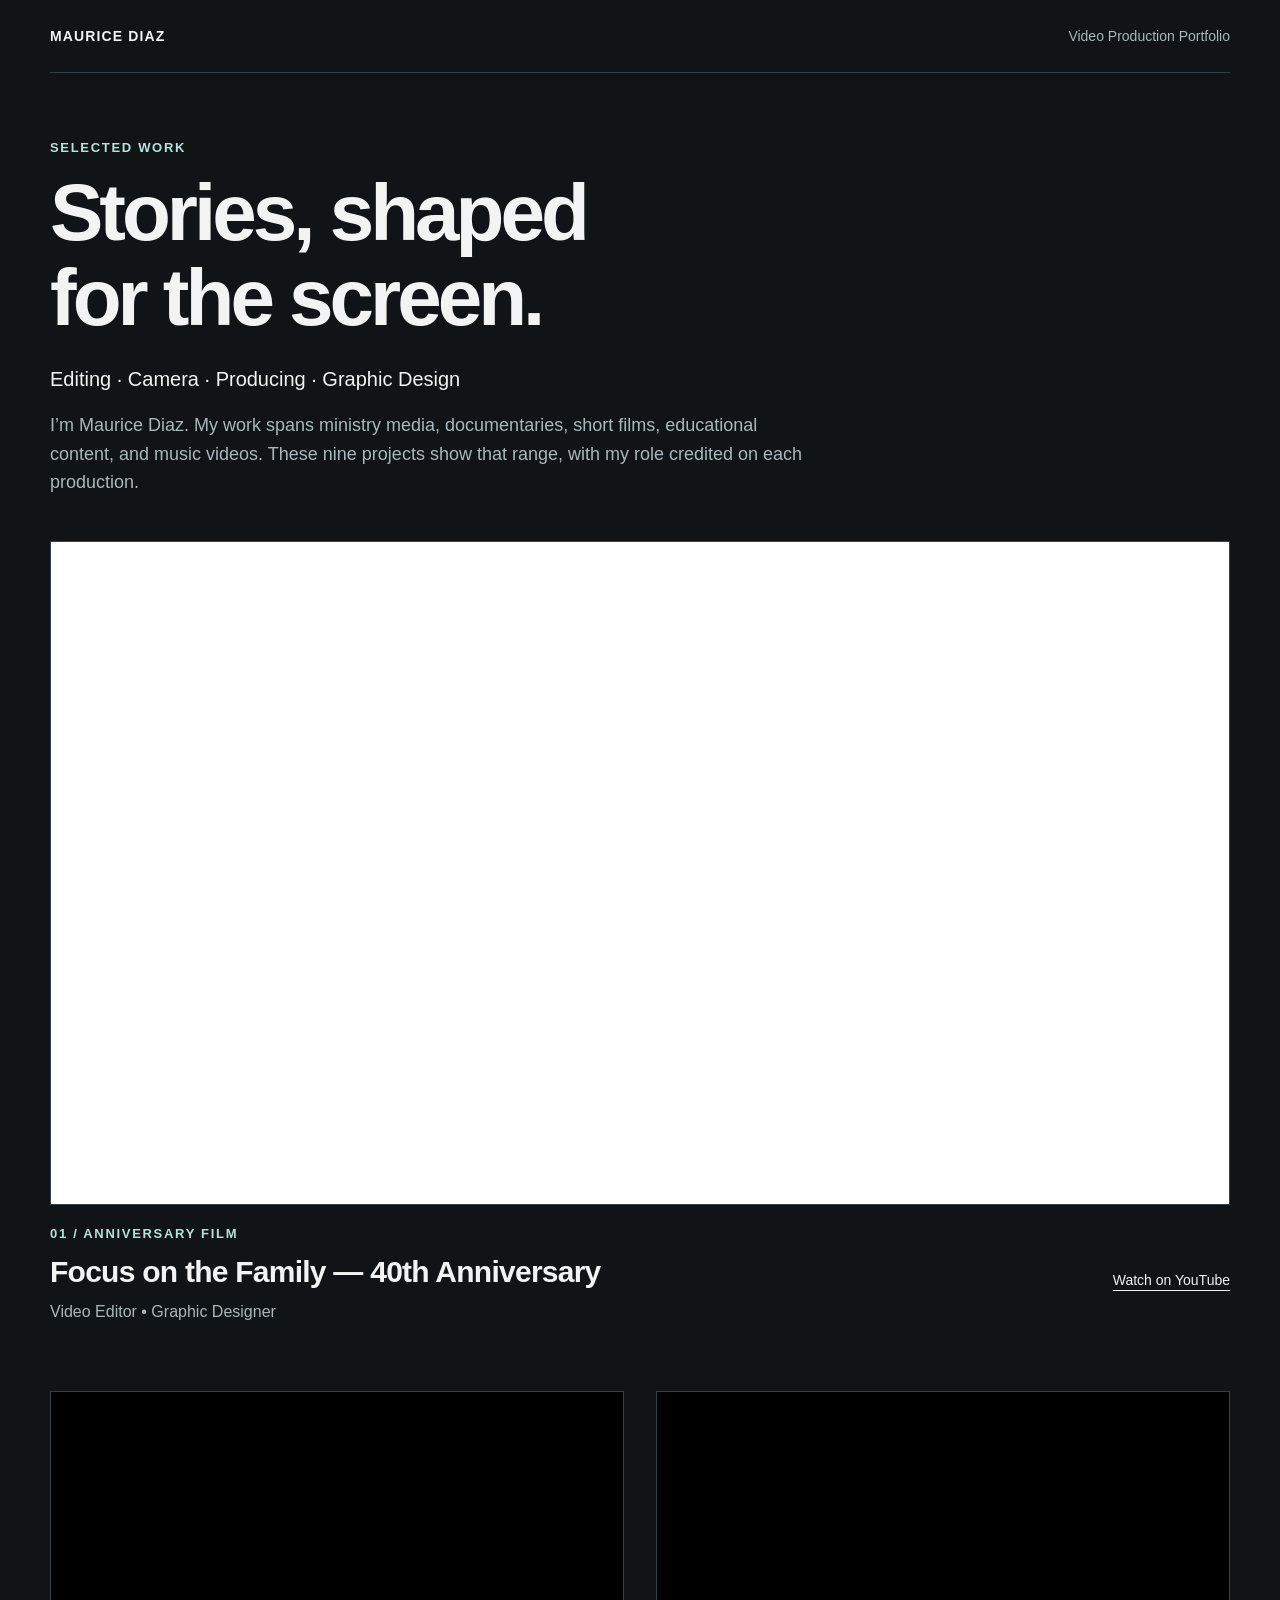
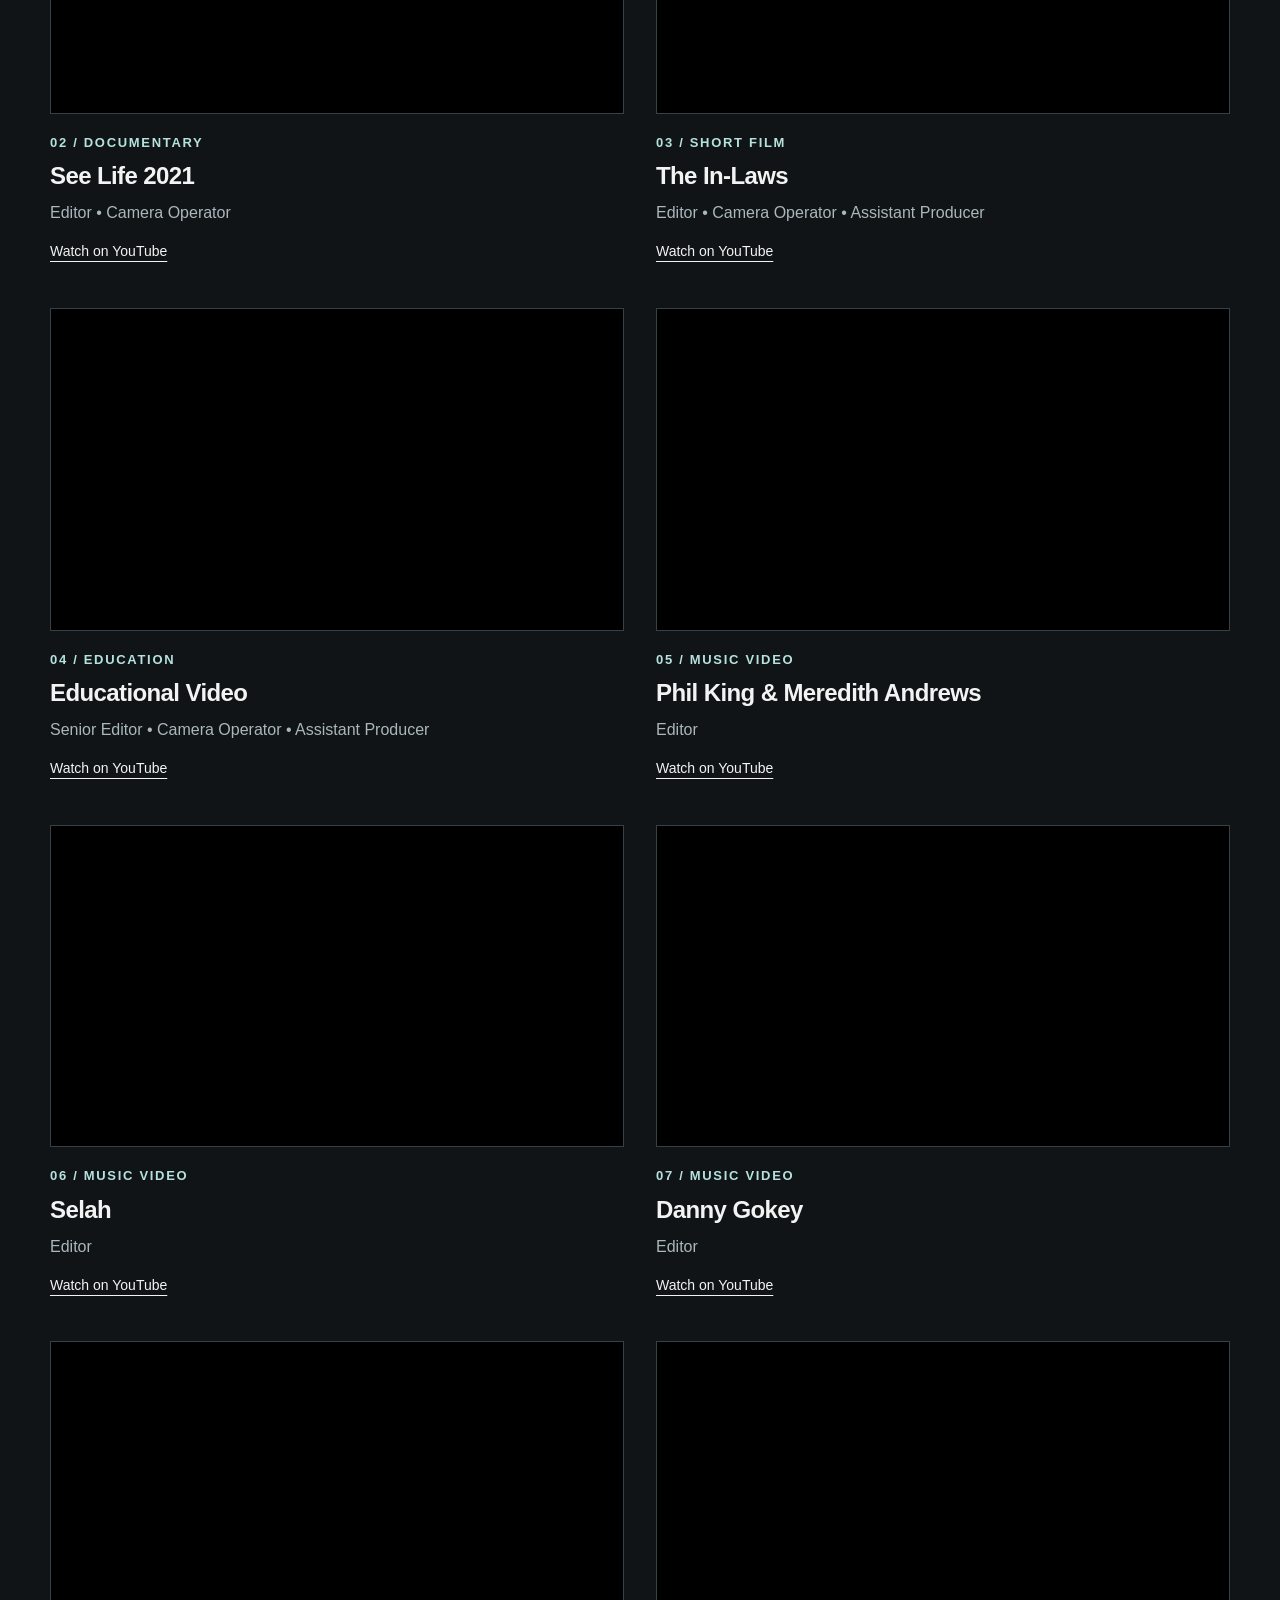
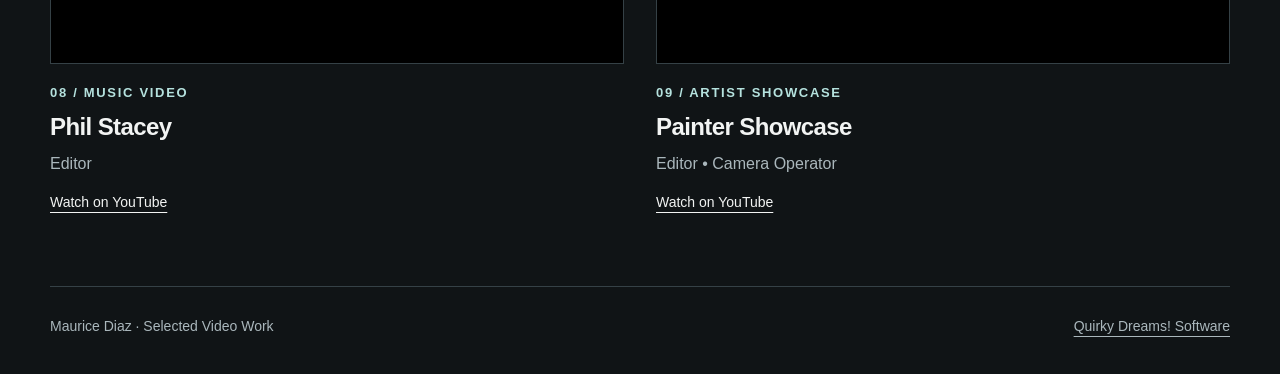
==== maurice/index.html @ 5341d3f9 "Add Maurice Diaz video portfolio with nine credited projects" ====
<!doctype html>
<html lang="en"><head><meta charset="utf-8"><meta name="viewport" content="width=device-width,initial-scale=1"><title>Maurice Diaz | Video Production Portfolio</title><meta name="description" content="Selected video work by Maurice Diaz across documentary, narrative, education, music, and ministry media. Credits in editing, camera operation, producing, and graphic design."><meta name="robots" content="noindex"><link rel="canonical" href="https://quirkydreams.com/maurice/"><style>
:root{color-scheme:dark;--bg:#101416;--text:#f2f4f3;--muted:#aab7bc;--line:#354146;--accent:#b5e2de}*{box-sizing:border-box}html{scroll-behavior:smooth}body{margin:0;background:var(--bg);color:var(--text);font-family:Arial,Helvetica,sans-serif;font-size:16px;line-height:1.6}a{color:inherit;text-underline-offset:5px}a:focus-visible{outline:3px solid var(--accent);outline-offset:6px}.skip{position:absolute;top:-80px;left:20px;background:var(--bg);padding:12px;z-index:2}.skip:focus{top:12px}.wrap{width:min(1180px,calc(100% - 80px));margin:auto}header{display:flex;justify-content:space-between;gap:24px;align-items:center;border-bottom:1px solid var(--line);padding:25px 0}.identity{text-decoration:none;font-weight:700;letter-spacing:.08em;font-size:14px}header span{color:var(--muted);font-size:14px}.intro{padding:65px 0 44px;max-width:880px}.eyebrow,.kind{text-transform:uppercase;font-size:13px;letter-spacing:.13em;font-weight:700;color:var(--accent);margin:0 0 12px}h1{font-size:clamp(44px,7vw,80px);line-height:1.06;letter-spacing:-.05em;margin:0 0 22px;font-weight:600}.intro .roles{font-size:20px;color:var(--text);margin:0 0 16px}.intro .summary{font-size:18px;max-width:760px;color:var(--muted);margin:0}.grid{display:grid;grid-template-columns:repeat(2,minmax(0,1fr));gap:44px 32px}.featured{grid-column:1/-1;margin-bottom:10px}.player{aspect-ratio:16/9;background:#000;border:1px solid var(--line);overflow:hidden}iframe{width:100%;height:100%;border:0;display:block}.project-info{padding:19px 0 0}.featured .project-info{display:flex;justify-content:space-between;gap:24px;align-items:center}h2,h3{line-height:1.25;letter-spacing:-.025em;margin:0 0 9px;font-size:24px}h2{font-size:30px}.kind{margin-bottom:8px}.credits{color:var(--muted);font-size:16px;margin:0 0 12px}.watch{font-size:14px;white-space:nowrap}.section-label{margin:52px 0 24px;font-size:16px;text-transform:uppercase;letter-spacing:.12em;font-weight:600}footer{margin-top:72px;padding:28px 0 36px;border-top:1px solid var(--line);display:flex;justify-content:space-between;gap:24px;color:var(--muted);font-size:14px}.sr-only{position:absolute;width:1px;height:1px;padding:0;margin:-1px;overflow:hidden;clip:rect(0,0,0,0);white-space:nowrap;border:0}@media(max-width:700px){.wrap{width:calc(100% - 36px)}header{padding:20px 0}header span{font-size:12px}.intro{padding:42px 0 32px}.intro .roles{font-size:18px}.intro .summary{font-size:16px}.grid{grid-template-columns:1fr;gap:32px}.featured .project-info{display:block}h2{font-size:25px}h3{font-size:22px}.featured{margin-bottom:0}footer{margin-top:48px;flex-direction:column;gap:8px}.section-label{margin-top:36px}}@media(prefers-reduced-motion:reduce){html{scroll-behavior:auto}}
</style></head><body><a class="skip" href="#work">Skip to selected work</a><div class="wrap"><header><a class="identity" href="#top">MAURICE DIAZ</a><span>Video Production Portfolio</span></header><main id="top"><section class="intro" aria-labelledby="title"><p class="eyebrow">Selected work</p><h1 id="title">Stories, shaped<br>for the screen.</h1><p class="roles">Editing · Camera · Producing · Graphic Design</p><p class="summary">I’m Maurice Diaz. My work spans ministry media, documentaries, short films, educational content, and music videos. These nine projects show that range, with my role credited on each production.</p></section><section id="work" aria-label="Selected video projects"><div class="grid"><article class="project featured" aria-labelledby="project-0"><div class="player"><iframe src="https://www.youtube-nocookie.com/embed/fJYHikKVNyk" title="Focus on the Family — 40th Anniversary — video player"  allow="accelerometer; autoplay; clipboard-write; encrypted-media; gyroscope; picture-in-picture; web-share" referrerpolicy="strict-origin-when-cross-origin" allowfullscreen></iframe></div><div class="project-info"><div><p class="kind">01 / Anniversary film</p><h2 id="project-0">Focus on the Family — 40th Anniversary</h2><p class="credits">Video Editor • Graphic Designer</p></div><a class="watch" href="https://youtu.be/fJYHikKVNyk" target="_blank" rel="noopener noreferrer">Watch on YouTube<span class="sr-only">: Focus on the Family — 40th Anniversary (opens a new tab)</span></a></div></article>
<article class="project " aria-labelledby="project-1"><div class="player"><iframe src="https://www.youtube-nocookie.com/embed/GdqYRomI2O8" title="See Life 2021 — video player" loading="lazy" allow="accelerometer; autoplay; clipboard-write; encrypted-media; gyroscope; picture-in-picture; web-share" referrerpolicy="strict-origin-when-cross-origin" allowfullscreen></iframe></div><div class="project-info"><div><p class="kind">02 / Documentary</p><h3 id="project-1">See Life 2021</h3><p class="credits">Editor • Camera Operator</p></div><a class="watch" href="https://youtu.be/GdqYRomI2O8" target="_blank" rel="noopener noreferrer">Watch on YouTube<span class="sr-only">: See Life 2021 (opens a new tab)</span></a></div></article>
<article class="project " aria-labelledby="project-2"><div class="player"><iframe src="https://www.youtube-nocookie.com/embed/uFVOfbte-1o" title="The In-Laws — video player" loading="lazy" allow="accelerometer; autoplay; clipboard-write; encrypted-media; gyroscope; picture-in-picture; web-share" referrerpolicy="strict-origin-when-cross-origin" allowfullscreen></iframe></div><div class="project-info"><div><p class="kind">03 / Short film</p><h3 id="project-2">The In-Laws</h3><p class="credits">Editor • Camera Operator • Assistant Producer</p></div><a class="watch" href="https://youtu.be/uFVOfbte-1o" target="_blank" rel="noopener noreferrer">Watch on YouTube<span class="sr-only">: The In-Laws (opens a new tab)</span></a></div></article>
<article class="project " aria-labelledby="project-3"><div class="player"><iframe src="https://www.youtube-nocookie.com/embed/ob6Zb8KPOkA" title="Educational Video — video player" loading="lazy" allow="accelerometer; autoplay; clipboard-write; encrypted-media; gyroscope; picture-in-picture; web-share" referrerpolicy="strict-origin-when-cross-origin" allowfullscreen></iframe></div><div class="project-info"><div><p class="kind">04 / Education</p><h3 id="project-3">Educational Video</h3><p class="credits">Senior Editor • Camera Operator • Assistant Producer</p></div><a class="watch" href="https://youtu.be/ob6Zb8KPOkA" target="_blank" rel="noopener noreferrer">Watch on YouTube<span class="sr-only">: Educational Video (opens a new tab)</span></a></div></article>
<article class="project " aria-labelledby="project-4"><div class="player"><iframe src="https://www.youtube-nocookie.com/embed/HZdXMj2SRcA" title="Phil King &amp; Meredith Andrews — video player" loading="lazy" allow="accelerometer; autoplay; clipboard-write; encrypted-media; gyroscope; picture-in-picture; web-share" referrerpolicy="strict-origin-when-cross-origin" allowfullscreen></iframe></div><div class="project-info"><div><p class="kind">05 / Music video</p><h3 id="project-4">Phil King &amp; Meredith Andrews</h3><p class="credits">Editor</p></div><a class="watch" href="https://youtu.be/HZdXMj2SRcA" target="_blank" rel="noopener noreferrer">Watch on YouTube<span class="sr-only">: Phil King &amp; Meredith Andrews (opens a new tab)</span></a></div></article>
<article class="project " aria-labelledby="project-5"><div class="player"><iframe src="https://www.youtube-nocookie.com/embed/O52lF6_Fn9A" title="Selah — video player" loading="lazy" allow="accelerometer; autoplay; clipboard-write; encrypted-media; gyroscope; picture-in-picture; web-share" referrerpolicy="strict-origin-when-cross-origin" allowfullscreen></iframe></div><div class="project-info"><div><p class="kind">06 / Music video</p><h3 id="project-5">Selah</h3><p class="credits">Editor</p></div><a class="watch" href="https://youtu.be/O52lF6_Fn9A" target="_blank" rel="noopener noreferrer">Watch on YouTube<span class="sr-only">: Selah (opens a new tab)</span></a></div></article>
<article class="project " aria-labelledby="project-6"><div class="player"><iframe src="https://www.youtube-nocookie.com/embed/ypTmYYDqmKk" title="Danny Gokey — video player" loading="lazy" allow="accelerometer; autoplay; clipboard-write; encrypted-media; gyroscope; picture-in-picture; web-share" referrerpolicy="strict-origin-when-cross-origin" allowfullscreen></iframe></div><div class="project-info"><div><p class="kind">07 / Music video</p><h3 id="project-6">Danny Gokey</h3><p class="credits">Editor</p></div><a class="watch" href="https://youtu.be/ypTmYYDqmKk" target="_blank" rel="noopener noreferrer">Watch on YouTube<span class="sr-only">: Danny Gokey (opens a new tab)</span></a></div></article>
<article class="project " aria-labelledby="project-7"><div class="player"><iframe src="https://www.youtube-nocookie.com/embed/butk03LkrUE" title="Phil Stacey — video player" loading="lazy" allow="accelerometer; autoplay; clipboard-write; encrypted-media; gyroscope; picture-in-picture; web-share" referrerpolicy="strict-origin-when-cross-origin" allowfullscreen></iframe></div><div class="project-info"><div><p class="kind">08 / Music video</p><h3 id="project-7">Phil Stacey</h3><p class="credits">Editor</p></div><a class="watch" href="https://youtu.be/butk03LkrUE" target="_blank" rel="noopener noreferrer">Watch on YouTube<span class="sr-only">: Phil Stacey (opens a new tab)</span></a></div></article>
<article class="project " aria-labelledby="project-8"><div class="player"><iframe src="https://www.youtube-nocookie.com/embed/q0dr5ksqAcM" title="Painter Showcase — video player" loading="lazy" allow="accelerometer; autoplay; clipboard-write; encrypted-media; gyroscope; picture-in-picture; web-share" referrerpolicy="strict-origin-when-cross-origin" allowfullscreen></iframe></div><div class="project-info"><div><p class="kind">09 / Artist showcase</p><h3 id="project-8">Painter Showcase</h3><p class="credits">Editor • Camera Operator</p></div><a class="watch" href="https://youtu.be/q0dr5ksqAcM" target="_blank" rel="noopener noreferrer">Watch on YouTube<span class="sr-only">: Painter Showcase (opens a new tab)</span></a></div></article></div></section></main><footer><span>Maurice Diaz · Selected Video Work</span><a href="https://quirkydreams.com/">Quirky Dreams! Software</a></footer></div></body></html>
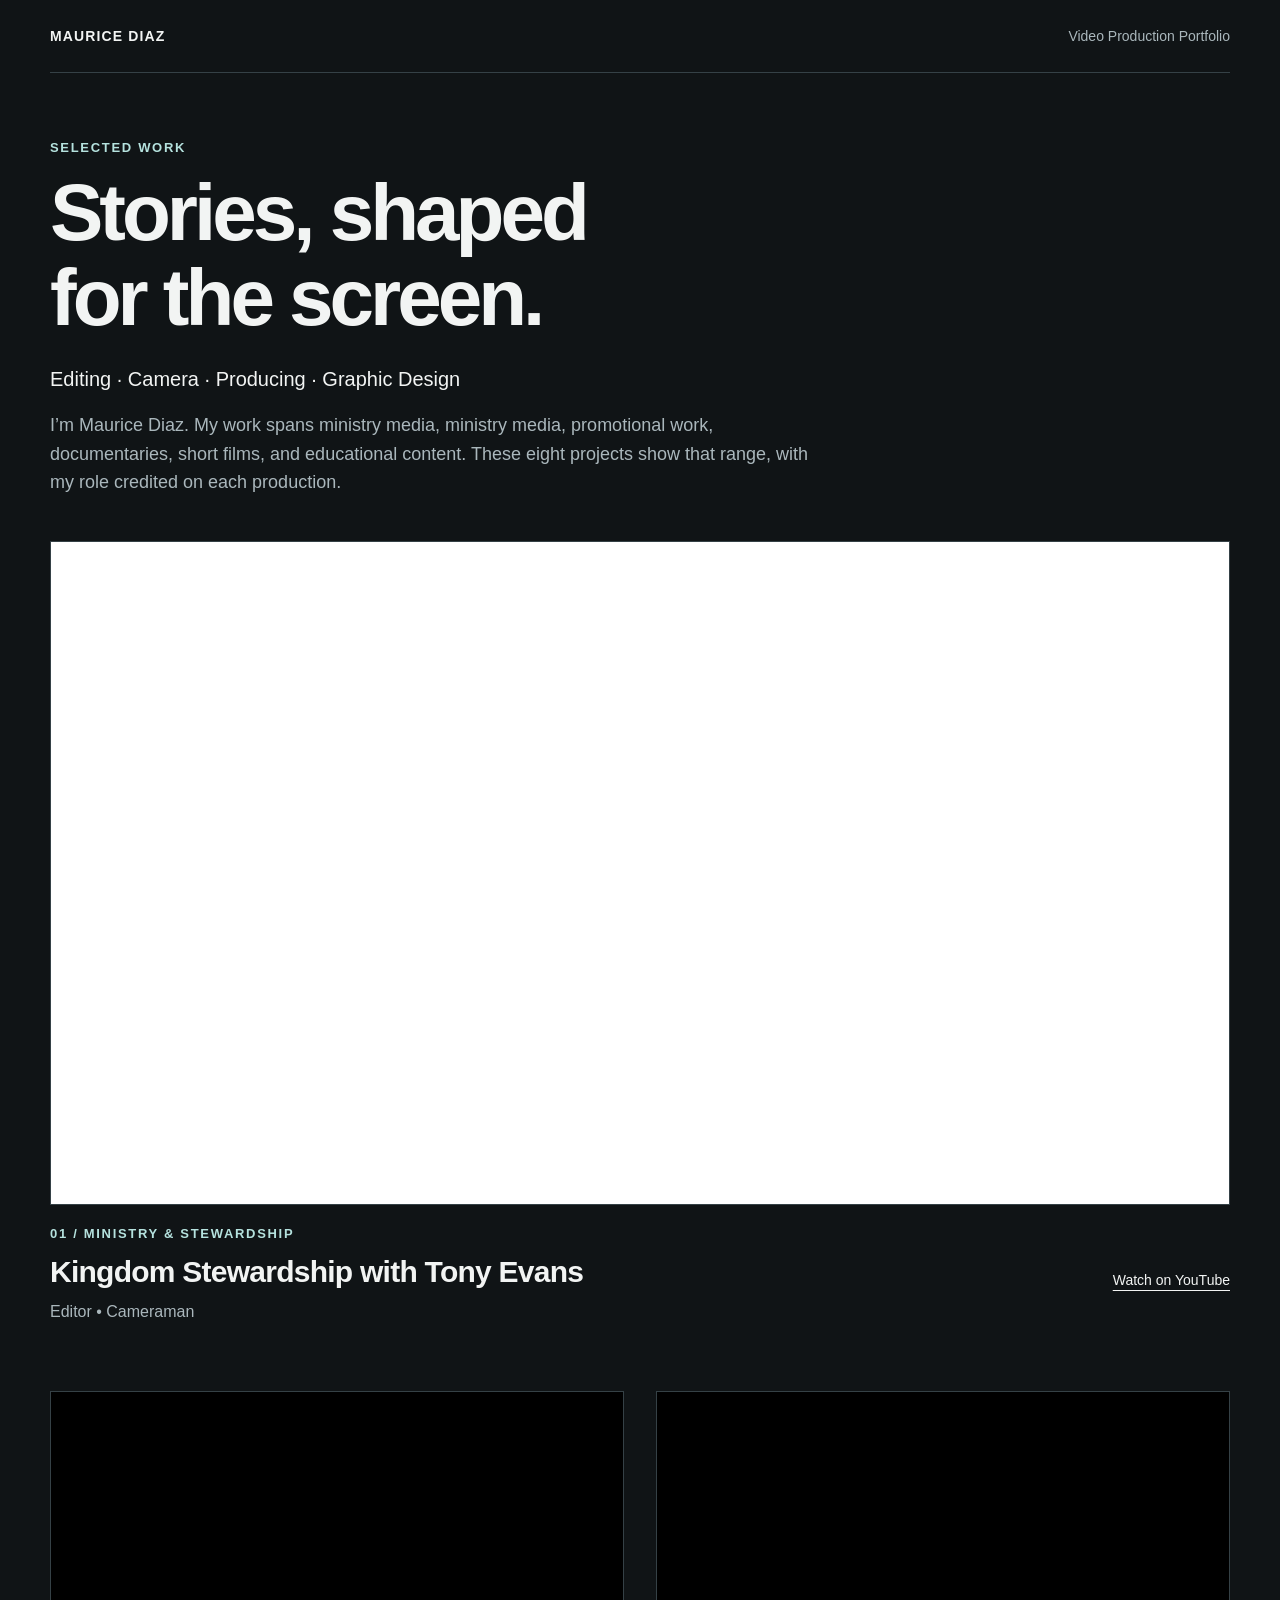
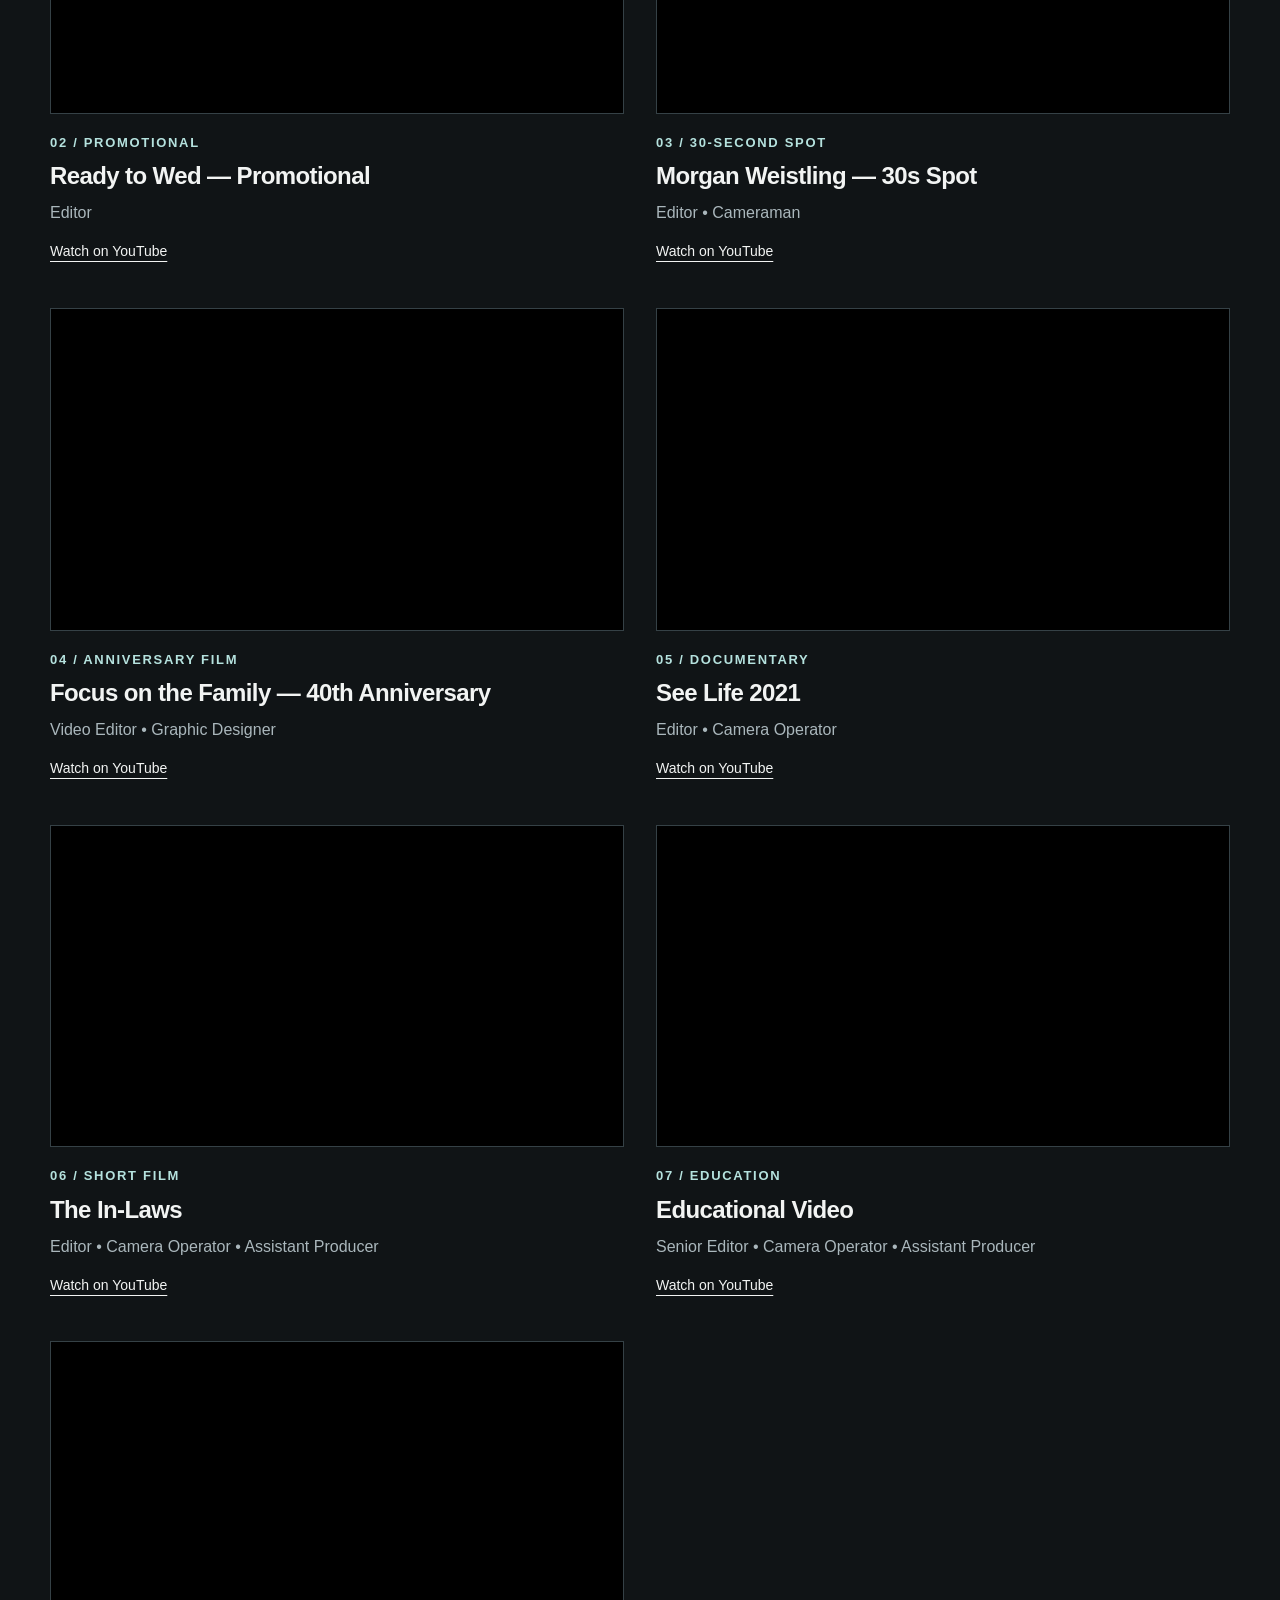
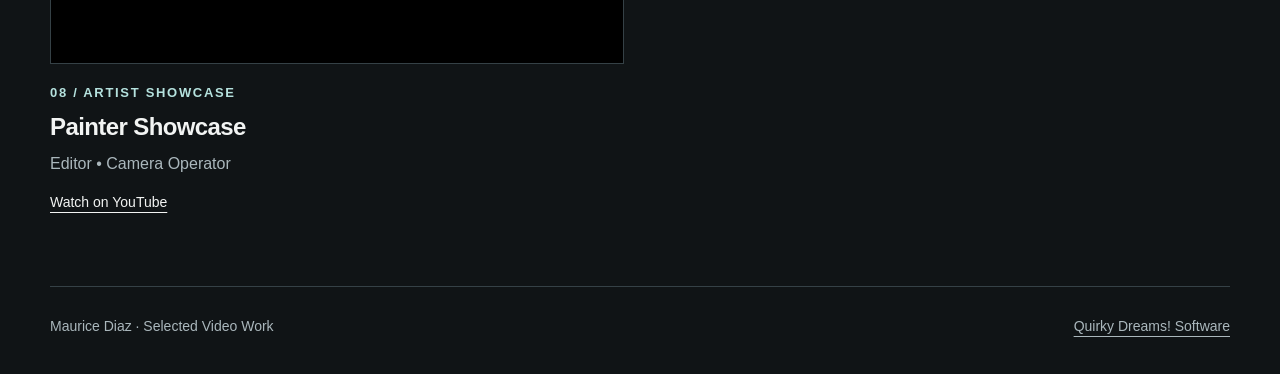
==== commit 254f0874: "Update Maurice portfolio for marketing opportunities" ====
--- a/maurice/index.html
+++ b/maurice/index.html
@@ -1,12 +1,11 @@
 <!doctype html>
 <html lang="en"><head><meta charset="utf-8"><meta name="viewport" content="width=device-width,initial-scale=1"><title>Maurice Diaz | Video Production Portfolio</title><meta name="description" content="Selected video work by Maurice Diaz across documentary, narrative, education, music, and ministry media. Credits in editing, camera operation, producing, and graphic design."><meta name="robots" content="noindex"><link rel="canonical" href="https://quirkydreams.com/maurice/"><style>
 :root{color-scheme:dark;--bg:#101416;--text:#f2f4f3;--muted:#aab7bc;--line:#354146;--accent:#b5e2de}*{box-sizing:border-box}html{scroll-behavior:smooth}body{margin:0;background:var(--bg);color:var(--text);font-family:Arial,Helvetica,sans-serif;font-size:16px;line-height:1.6}a{color:inherit;text-underline-offset:5px}a:focus-visible{outline:3px solid var(--accent);outline-offset:6px}.skip{position:absolute;top:-80px;left:20px;background:var(--bg);padding:12px;z-index:2}.skip:focus{top:12px}.wrap{width:min(1180px,calc(100% - 80px));margin:auto}header{display:flex;justify-content:space-between;gap:24px;align-items:center;border-bottom:1px solid var(--line);padding:25px 0}.identity{text-decoration:none;font-weight:700;letter-spacing:.08em;font-size:14px}header span{color:var(--muted);font-size:14px}.intro{padding:65px 0 44px;max-width:880px}.eyebrow,.kind{text-transform:uppercase;font-size:13px;letter-spacing:.13em;font-weight:700;color:var(--accent);margin:0 0 12px}h1{font-size:clamp(44px,7vw,80px);line-height:1.06;letter-spacing:-.05em;margin:0 0 22px;font-weight:600}.intro .roles{font-size:20px;color:var(--text);margin:0 0 16px}.intro .summary{font-size:18px;max-width:760px;color:var(--muted);margin:0}.grid{display:grid;grid-template-columns:repeat(2,minmax(0,1fr));gap:44px 32px}.featured{grid-column:1/-1;margin-bottom:10px}.player{aspect-ratio:16/9;background:#000;border:1px solid var(--line);overflow:hidden}iframe{width:100%;height:100%;border:0;display:block}.project-info{padding:19px 0 0}.featured .project-info{display:flex;justify-content:space-between;gap:24px;align-items:center}h2,h3{line-height:1.25;letter-spacing:-.025em;margin:0 0 9px;font-size:24px}h2{font-size:30px}.kind{margin-bottom:8px}.credits{color:var(--muted);font-size:16px;margin:0 0 12px}.watch{font-size:14px;white-space:nowrap}.section-label{margin:52px 0 24px;font-size:16px;text-transform:uppercase;letter-spacing:.12em;font-weight:600}footer{margin-top:72px;padding:28px 0 36px;border-top:1px solid var(--line);display:flex;justify-content:space-between;gap:24px;color:var(--muted);font-size:14px}.sr-only{position:absolute;width:1px;height:1px;padding:0;margin:-1px;overflow:hidden;clip:rect(0,0,0,0);white-space:nowrap;border:0}@media(max-width:700px){.wrap{width:calc(100% - 36px)}header{padding:20px 0}header span{font-size:12px}.intro{padding:42px 0 32px}.intro .roles{font-size:18px}.intro .summary{font-size:16px}.grid{grid-template-columns:1fr;gap:32px}.featured .project-info{display:block}h2{font-size:25px}h3{font-size:22px}.featured{margin-bottom:0}footer{margin-top:48px;flex-direction:column;gap:8px}.section-label{margin-top:36px}}@media(prefers-reduced-motion:reduce){html{scroll-behavior:auto}}
-</style></head><body><a class="skip" href="#work">Skip to selected work</a><div class="wrap"><header><a class="identity" href="#top">MAURICE DIAZ</a><span>Video Production Portfolio</span></header><main id="top"><section class="intro" aria-labelledby="title"><p class="eyebrow">Selected work</p><h1 id="title">Stories, shaped<br>for the screen.</h1><p class="roles">Editing · Camera · Producing · Graphic Design</p><p class="summary">I’m Maurice Diaz. My work spans ministry media, documentaries, short films, educational content, and music videos. These nine projects show that range, with my role credited on each production.</p></section><section id="work" aria-label="Selected video projects"><div class="grid"><article class="project featured" aria-labelledby="project-0"><div class="player"><iframe src="https://www.youtube-nocookie.com/embed/fJYHikKVNyk" title="Focus on the Family — 40th Anniversary — video player"  allow="accelerometer; autoplay; clipboard-write; encrypted-media; gyroscope; picture-in-picture; web-share" referrerpolicy="strict-origin-when-cross-origin" allowfullscreen></iframe></div><div class="project-info"><div><p class="kind">01 / Anniversary film</p><h2 id="project-0">Focus on the Family — 40th Anniversary</h2><p class="credits">Video Editor • Graphic Designer</p></div><a class="watch" href="https://youtu.be/fJYHikKVNyk" target="_blank" rel="noopener noreferrer">Watch on YouTube<span class="sr-only">: Focus on the Family — 40th Anniversary (opens a new tab)</span></a></div></article>
-<article class="project " aria-labelledby="project-1"><div class="player"><iframe src="https://www.youtube-nocookie.com/embed/GdqYRomI2O8" title="See Life 2021 — video player" loading="lazy" allow="accelerometer; autoplay; clipboard-write; encrypted-media; gyroscope; picture-in-picture; web-share" referrerpolicy="strict-origin-when-cross-origin" allowfullscreen></iframe></div><div class="project-info"><div><p class="kind">02 / Documentary</p><h3 id="project-1">See Life 2021</h3><p class="credits">Editor • Camera Operator</p></div><a class="watch" href="https://youtu.be/GdqYRomI2O8" target="_blank" rel="noopener noreferrer">Watch on YouTube<span class="sr-only">: See Life 2021 (opens a new tab)</span></a></div></article>
-<article class="project " aria-labelledby="project-2"><div class="player"><iframe src="https://www.youtube-nocookie.com/embed/uFVOfbte-1o" title="The In-Laws — video player" loading="lazy" allow="accelerometer; autoplay; clipboard-write; encrypted-media; gyroscope; picture-in-picture; web-share" referrerpolicy="strict-origin-when-cross-origin" allowfullscreen></iframe></div><div class="project-info"><div><p class="kind">03 / Short film</p><h3 id="project-2">The In-Laws</h3><p class="credits">Editor • Camera Operator • Assistant Producer</p></div><a class="watch" href="https://youtu.be/uFVOfbte-1o" target="_blank" rel="noopener noreferrer">Watch on YouTube<span class="sr-only">: The In-Laws (opens a new tab)</span></a></div></article>
-<article class="project " aria-labelledby="project-3"><div class="player"><iframe src="https://www.youtube-nocookie.com/embed/ob6Zb8KPOkA" title="Educational Video — video player" loading="lazy" allow="accelerometer; autoplay; clipboard-write; encrypted-media; gyroscope; picture-in-picture; web-share" referrerpolicy="strict-origin-when-cross-origin" allowfullscreen></iframe></div><div class="project-info"><div><p class="kind">04 / Education</p><h3 id="project-3">Educational Video</h3><p class="credits">Senior Editor • Camera Operator • Assistant Producer</p></div><a class="watch" href="https://youtu.be/ob6Zb8KPOkA" target="_blank" rel="noopener noreferrer">Watch on YouTube<span class="sr-only">: Educational Video (opens a new tab)</span></a></div></article>
-<article class="project " aria-labelledby="project-4"><div class="player"><iframe src="https://www.youtube-nocookie.com/embed/HZdXMj2SRcA" title="Phil King &amp; Meredith Andrews — video player" loading="lazy" allow="accelerometer; autoplay; clipboard-write; encrypted-media; gyroscope; picture-in-picture; web-share" referrerpolicy="strict-origin-when-cross-origin" allowfullscreen></iframe></div><div class="project-info"><div><p class="kind">05 / Music video</p><h3 id="project-4">Phil King &amp; Meredith Andrews</h3><p class="credits">Editor</p></div><a class="watch" href="https://youtu.be/HZdXMj2SRcA" target="_blank" rel="noopener noreferrer">Watch on YouTube<span class="sr-only">: Phil King &amp; Meredith Andrews (opens a new tab)</span></a></div></article>
-<article class="project " aria-labelledby="project-5"><div class="player"><iframe src="https://www.youtube-nocookie.com/embed/O52lF6_Fn9A" title="Selah — video player" loading="lazy" allow="accelerometer; autoplay; clipboard-write; encrypted-media; gyroscope; picture-in-picture; web-share" referrerpolicy="strict-origin-when-cross-origin" allowfullscreen></iframe></div><div class="project-info"><div><p class="kind">06 / Music video</p><h3 id="project-5">Selah</h3><p class="credits">Editor</p></div><a class="watch" href="https://youtu.be/O52lF6_Fn9A" target="_blank" rel="noopener noreferrer">Watch on YouTube<span class="sr-only">: Selah (opens a new tab)</span></a></div></article>
-<article class="project " aria-labelledby="project-6"><div class="player"><iframe src="https://www.youtube-nocookie.com/embed/ypTmYYDqmKk" title="Danny Gokey — video player" loading="lazy" allow="accelerometer; autoplay; clipboard-write; encrypted-media; gyroscope; picture-in-picture; web-share" referrerpolicy="strict-origin-when-cross-origin" allowfullscreen></iframe></div><div class="project-info"><div><p class="kind">07 / Music video</p><h3 id="project-6">Danny Gokey</h3><p class="credits">Editor</p></div><a class="watch" href="https://youtu.be/ypTmYYDqmKk" target="_blank" rel="noopener noreferrer">Watch on YouTube<span class="sr-only">: Danny Gokey (opens a new tab)</span></a></div></article>
-<article class="project " aria-labelledby="project-7"><div class="player"><iframe src="https://www.youtube-nocookie.com/embed/butk03LkrUE" title="Phil Stacey — video player" loading="lazy" allow="accelerometer; autoplay; clipboard-write; encrypted-media; gyroscope; picture-in-picture; web-share" referrerpolicy="strict-origin-when-cross-origin" allowfullscreen></iframe></div><div class="project-info"><div><p class="kind">08 / Music video</p><h3 id="project-7">Phil Stacey</h3><p class="credits">Editor</p></div><a class="watch" href="https://youtu.be/butk03LkrUE" target="_blank" rel="noopener noreferrer">Watch on YouTube<span class="sr-only">: Phil Stacey (opens a new tab)</span></a></div></article>
-<article class="project " aria-labelledby="project-8"><div class="player"><iframe src="https://www.youtube-nocookie.com/embed/q0dr5ksqAcM" title="Painter Showcase — video player" loading="lazy" allow="accelerometer; autoplay; clipboard-write; encrypted-media; gyroscope; picture-in-picture; web-share" referrerpolicy="strict-origin-when-cross-origin" allowfullscreen></iframe></div><div class="project-info"><div><p class="kind">09 / Artist showcase</p><h3 id="project-8">Painter Showcase</h3><p class="credits">Editor • Camera Operator</p></div><a class="watch" href="https://youtu.be/q0dr5ksqAcM" target="_blank" rel="noopener noreferrer">Watch on YouTube<span class="sr-only">: Painter Showcase (opens a new tab)</span></a></div></article></div></section></main><footer><span>Maurice Diaz · Selected Video Work</span><a href="https://quirkydreams.com/">Quirky Dreams! Software</a></footer></div></body></html>+</style></head><body><a class="skip" href="#work">Skip to selected work</a><div class="wrap"><header><a class="identity" href="#top">MAURICE DIAZ</a><span>Video Production Portfolio</span></header><main id="top"><section class="intro" aria-labelledby="title"><p class="eyebrow">Selected work</p><h1 id="title">Stories, shaped<br>for the screen.</h1><p class="roles">Editing · Camera · Producing · Graphic Design</p><p class="summary">I’m Maurice Diaz. My work spans ministry media, ministry media, promotional work, documentaries, short films, and educational content. These eight projects show that range, with my role credited on each production.</p></section><section id="work" aria-label="Selected video projects"><div class="grid"><article class="project featured" aria-labelledby="project-0"><div class="player"><iframe src="https://www.youtube-nocookie.com/embed/YbBVpdBLDfM" title="Kingdom Stewardship with Tony Evans — video player" allow="accelerometer; autoplay; clipboard-write; encrypted-media; gyroscope; picture-in-picture; web-share" referrerpolicy="strict-origin-when-cross-origin" allowfullscreen></iframe></div><div class="project-info"><div><p class="kind">01 / Ministry & stewardship</p><h2 id="project-0">Kingdom Stewardship with Tony Evans</h2><p class="credits">Editor • Cameraman</p></div><a class="watch" href="https://youtu.be/YbBVpdBLDfM" target="_blank" rel="noopener noreferrer">Watch on YouTube<span class="sr-only">: Kingdom Stewardship with Tony Evans (opens a new tab)</span></a></div></article>
+<article class="project" aria-labelledby="project-1"><div class="player"><iframe src="https://www.youtube-nocookie.com/embed/guGtmELmELI" title="Ready to Wed — Promotional — video player" loading="lazy" allow="accelerometer; autoplay; clipboard-write; encrypted-media; gyroscope; picture-in-picture; web-share" referrerpolicy="strict-origin-when-cross-origin" allowfullscreen></iframe></div><div class="project-info"><div><p class="kind">02 / Promotional</p><h3 id="project-1">Ready to Wed — Promotional</h3><p class="credits">Editor</p></div><a class="watch" href="https://youtu.be/guGtmELmELI" target="_blank" rel="noopener noreferrer">Watch on YouTube<span class="sr-only">: Ready to Wed — Promotional (opens a new tab)</span></a></div></article>
+<article class="project" aria-labelledby="project-2"><div class="player"><iframe src="https://www.youtube-nocookie.com/embed/tGGGO9D1hhE" title="Morgan Weistling — 30s Spot — video player" loading="lazy" allow="accelerometer; autoplay; clipboard-write; encrypted-media; gyroscope; picture-in-picture; web-share" referrerpolicy="strict-origin-when-cross-origin" allowfullscreen></iframe></div><div class="project-info"><div><p class="kind">03 / 30-second spot</p><h3 id="project-2">Morgan Weistling — 30s Spot</h3><p class="credits">Editor • Cameraman</p></div><a class="watch" href="https://youtu.be/tGGGO9D1hhE" target="_blank" rel="noopener noreferrer">Watch on YouTube<span class="sr-only">: Morgan Weistling — 30s Spot (opens a new tab)</span></a></div></article>
+<article class="project" aria-labelledby="project-3"><div class="player"><iframe src="https://www.youtube-nocookie.com/embed/fJYHikKVNyk" title="Focus on the Family — 40th Anniversary — video player" loading="lazy" allow="accelerometer; autoplay; clipboard-write; encrypted-media; gyroscope; picture-in-picture; web-share" referrerpolicy="strict-origin-when-cross-origin" allowfullscreen></iframe></div><div class="project-info"><div><p class="kind">04 / Anniversary film</p><h3 id="project-3">Focus on the Family — 40th Anniversary</h3><p class="credits">Video Editor • Graphic Designer</p></div><a class="watch" href="https://youtu.be/fJYHikKVNyk" target="_blank" rel="noopener noreferrer">Watch on YouTube<span class="sr-only">: Focus on the Family — 40th Anniversary (opens a new tab)</span></a></div></article>
+<article class="project" aria-labelledby="project-4"><div class="player"><iframe src="https://www.youtube-nocookie.com/embed/GdqYRomI2O8" title="See Life 2021 — video player" loading="lazy" allow="accelerometer; autoplay; clipboard-write; encrypted-media; gyroscope; picture-in-picture; web-share" referrerpolicy="strict-origin-when-cross-origin" allowfullscreen></iframe></div><div class="project-info"><div><p class="kind">05 / Documentary</p><h3 id="project-4">See Life 2021</h3><p class="credits">Editor • Camera Operator</p></div><a class="watch" href="https://youtu.be/GdqYRomI2O8" target="_blank" rel="noopener noreferrer">Watch on YouTube<span class="sr-only">: See Life 2021 (opens a new tab)</span></a></div></article>
+<article class="project" aria-labelledby="project-5"><div class="player"><iframe src="https://www.youtube-nocookie.com/embed/uFVOfbte-1o" title="The In-Laws — video player" loading="lazy" allow="accelerometer; autoplay; clipboard-write; encrypted-media; gyroscope; picture-in-picture; web-share" referrerpolicy="strict-origin-when-cross-origin" allowfullscreen></iframe></div><div class="project-info"><div><p class="kind">06 / Short film</p><h3 id="project-5">The In-Laws</h3><p class="credits">Editor • Camera Operator • Assistant Producer</p></div><a class="watch" href="https://youtu.be/uFVOfbte-1o" target="_blank" rel="noopener noreferrer">Watch on YouTube<span class="sr-only">: The In-Laws (opens a new tab)</span></a></div></article>
+<article class="project" aria-labelledby="project-6"><div class="player"><iframe src="https://www.youtube-nocookie.com/embed/ob6Zb8KPOkA" title="Educational Video — video player" loading="lazy" allow="accelerometer; autoplay; clipboard-write; encrypted-media; gyroscope; picture-in-picture; web-share" referrerpolicy="strict-origin-when-cross-origin" allowfullscreen></iframe></div><div class="project-info"><div><p class="kind">07 / Education</p><h3 id="project-6">Educational Video</h3><p class="credits">Senior Editor • Camera Operator • Assistant Producer</p></div><a class="watch" href="https://youtu.be/ob6Zb8KPOkA" target="_blank" rel="noopener noreferrer">Watch on YouTube<span class="sr-only">: Educational Video (opens a new tab)</span></a></div></article>
+<article class="project" aria-labelledby="project-7"><div class="player"><iframe src="https://www.youtube-nocookie.com/embed/q0dr5ksqAcM" title="Painter Showcase — video player" loading="lazy" allow="accelerometer; autoplay; clipboard-write; encrypted-media; gyroscope; picture-in-picture; web-share" referrerpolicy="strict-origin-when-cross-origin" allowfullscreen></iframe></div><div class="project-info"><div><p class="kind">08 / Artist showcase</p><h3 id="project-7">Painter Showcase</h3><p class="credits">Editor • Camera Operator</p></div><a class="watch" href="https://youtu.be/q0dr5ksqAcM" target="_blank" rel="noopener noreferrer">Watch on YouTube<span class="sr-only">: Painter Showcase (opens a new tab)</span></a></div></article></div></section></section></main><footer><span>Maurice Diaz · Selected Video Work</span><a href="https://quirkydreams.com/">Quirky Dreams! Software</a></footer></div></body></html>
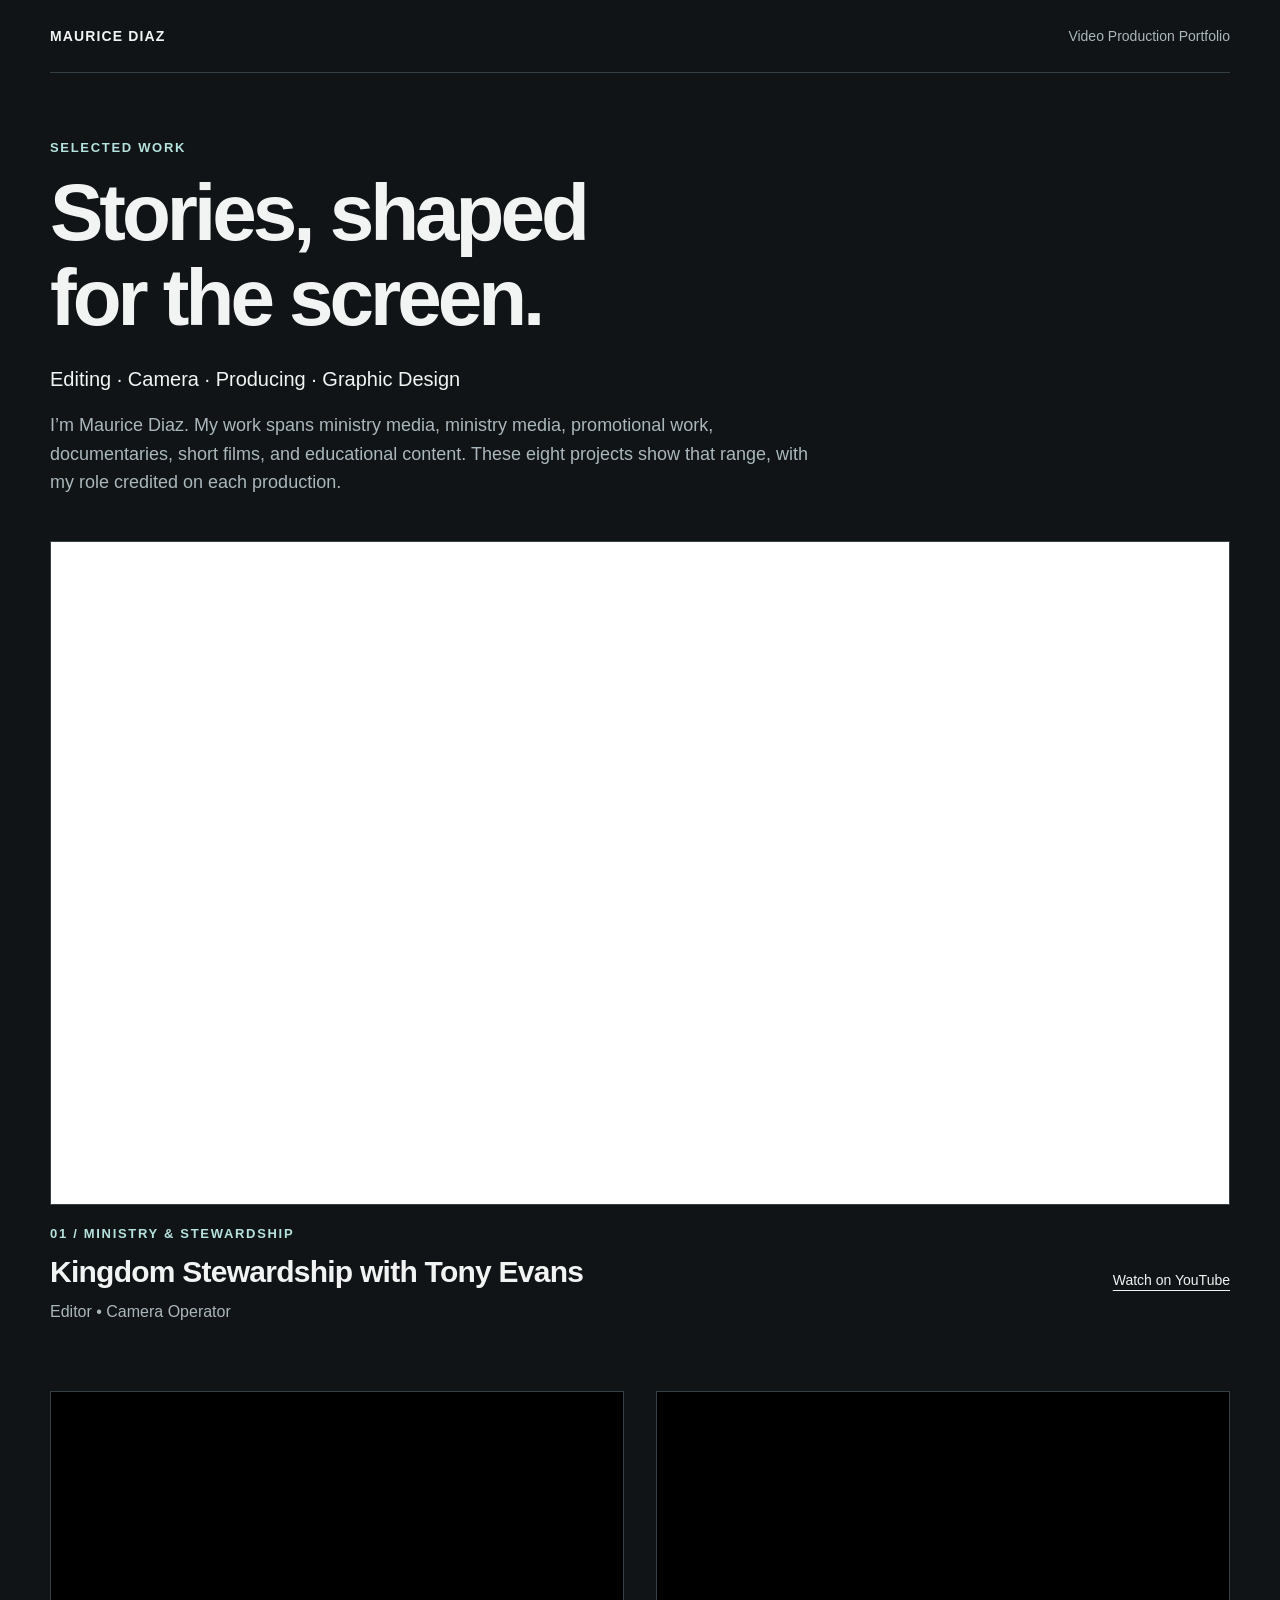
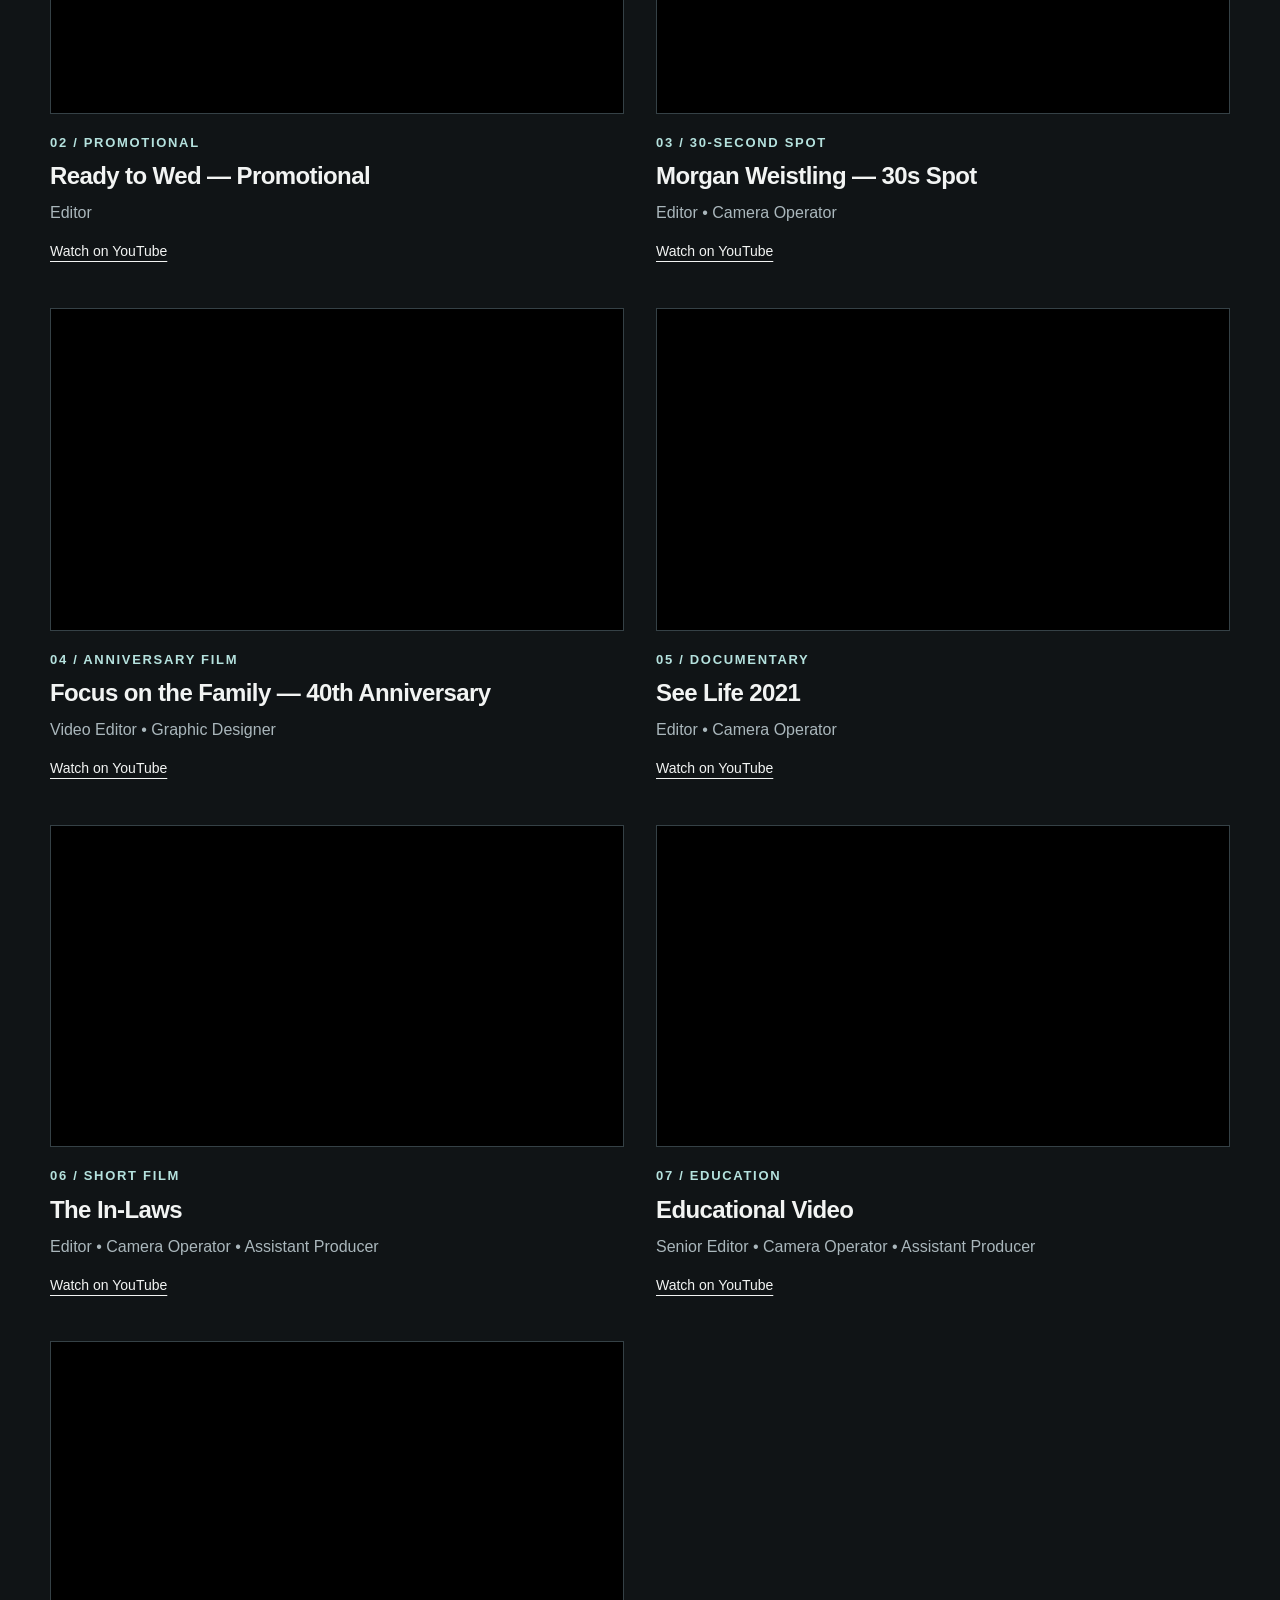
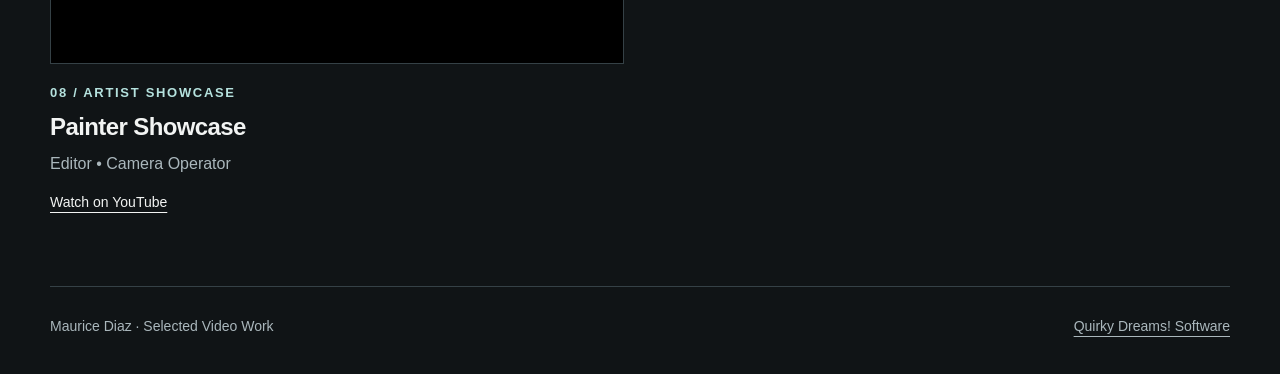
==== commit 5b561b14: "Use Camera Operator credit in Maurice portfolio" ====
--- a/maurice/index.html
+++ b/maurice/index.html
@@ -1,9 +1,9 @@
 <!doctype html>
 <html lang="en"><head><meta charset="utf-8"><meta name="viewport" content="width=device-width,initial-scale=1"><title>Maurice Diaz | Video Production Portfolio</title><meta name="description" content="Selected video work by Maurice Diaz across documentary, narrative, education, music, and ministry media. Credits in editing, camera operation, producing, and graphic design."><meta name="robots" content="noindex"><link rel="canonical" href="https://quirkydreams.com/maurice/"><style>
 :root{color-scheme:dark;--bg:#101416;--text:#f2f4f3;--muted:#aab7bc;--line:#354146;--accent:#b5e2de}*{box-sizing:border-box}html{scroll-behavior:smooth}body{margin:0;background:var(--bg);color:var(--text);font-family:Arial,Helvetica,sans-serif;font-size:16px;line-height:1.6}a{color:inherit;text-underline-offset:5px}a:focus-visible{outline:3px solid var(--accent);outline-offset:6px}.skip{position:absolute;top:-80px;left:20px;background:var(--bg);padding:12px;z-index:2}.skip:focus{top:12px}.wrap{width:min(1180px,calc(100% - 80px));margin:auto}header{display:flex;justify-content:space-between;gap:24px;align-items:center;border-bottom:1px solid var(--line);padding:25px 0}.identity{text-decoration:none;font-weight:700;letter-spacing:.08em;font-size:14px}header span{color:var(--muted);font-size:14px}.intro{padding:65px 0 44px;max-width:880px}.eyebrow,.kind{text-transform:uppercase;font-size:13px;letter-spacing:.13em;font-weight:700;color:var(--accent);margin:0 0 12px}h1{font-size:clamp(44px,7vw,80px);line-height:1.06;letter-spacing:-.05em;margin:0 0 22px;font-weight:600}.intro .roles{font-size:20px;color:var(--text);margin:0 0 16px}.intro .summary{font-size:18px;max-width:760px;color:var(--muted);margin:0}.grid{display:grid;grid-template-columns:repeat(2,minmax(0,1fr));gap:44px 32px}.featured{grid-column:1/-1;margin-bottom:10px}.player{aspect-ratio:16/9;background:#000;border:1px solid var(--line);overflow:hidden}iframe{width:100%;height:100%;border:0;display:block}.project-info{padding:19px 0 0}.featured .project-info{display:flex;justify-content:space-between;gap:24px;align-items:center}h2,h3{line-height:1.25;letter-spacing:-.025em;margin:0 0 9px;font-size:24px}h2{font-size:30px}.kind{margin-bottom:8px}.credits{color:var(--muted);font-size:16px;margin:0 0 12px}.watch{font-size:14px;white-space:nowrap}.section-label{margin:52px 0 24px;font-size:16px;text-transform:uppercase;letter-spacing:.12em;font-weight:600}footer{margin-top:72px;padding:28px 0 36px;border-top:1px solid var(--line);display:flex;justify-content:space-between;gap:24px;color:var(--muted);font-size:14px}.sr-only{position:absolute;width:1px;height:1px;padding:0;margin:-1px;overflow:hidden;clip:rect(0,0,0,0);white-space:nowrap;border:0}@media(max-width:700px){.wrap{width:calc(100% - 36px)}header{padding:20px 0}header span{font-size:12px}.intro{padding:42px 0 32px}.intro .roles{font-size:18px}.intro .summary{font-size:16px}.grid{grid-template-columns:1fr;gap:32px}.featured .project-info{display:block}h2{font-size:25px}h3{font-size:22px}.featured{margin-bottom:0}footer{margin-top:48px;flex-direction:column;gap:8px}.section-label{margin-top:36px}}@media(prefers-reduced-motion:reduce){html{scroll-behavior:auto}}
-</style></head><body><a class="skip" href="#work">Skip to selected work</a><div class="wrap"><header><a class="identity" href="#top">MAURICE DIAZ</a><span>Video Production Portfolio</span></header><main id="top"><section class="intro" aria-labelledby="title"><p class="eyebrow">Selected work</p><h1 id="title">Stories, shaped<br>for the screen.</h1><p class="roles">Editing · Camera · Producing · Graphic Design</p><p class="summary">I’m Maurice Diaz. My work spans ministry media, ministry media, promotional work, documentaries, short films, and educational content. These eight projects show that range, with my role credited on each production.</p></section><section id="work" aria-label="Selected video projects"><div class="grid"><article class="project featured" aria-labelledby="project-0"><div class="player"><iframe src="https://www.youtube-nocookie.com/embed/YbBVpdBLDfM" title="Kingdom Stewardship with Tony Evans — video player" allow="accelerometer; autoplay; clipboard-write; encrypted-media; gyroscope; picture-in-picture; web-share" referrerpolicy="strict-origin-when-cross-origin" allowfullscreen></iframe></div><div class="project-info"><div><p class="kind">01 / Ministry & stewardship</p><h2 id="project-0">Kingdom Stewardship with Tony Evans</h2><p class="credits">Editor • Cameraman</p></div><a class="watch" href="https://youtu.be/YbBVpdBLDfM" target="_blank" rel="noopener noreferrer">Watch on YouTube<span class="sr-only">: Kingdom Stewardship with Tony Evans (opens a new tab)</span></a></div></article>
+</style></head><body><a class="skip" href="#work">Skip to selected work</a><div class="wrap"><header><a class="identity" href="#top">MAURICE DIAZ</a><span>Video Production Portfolio</span></header><main id="top"><section class="intro" aria-labelledby="title"><p class="eyebrow">Selected work</p><h1 id="title">Stories, shaped<br>for the screen.</h1><p class="roles">Editing · Camera · Producing · Graphic Design</p><p class="summary">I’m Maurice Diaz. My work spans ministry media, ministry media, promotional work, documentaries, short films, and educational content. These eight projects show that range, with my role credited on each production.</p></section><section id="work" aria-label="Selected video projects"><div class="grid"><article class="project featured" aria-labelledby="project-0"><div class="player"><iframe src="https://www.youtube-nocookie.com/embed/YbBVpdBLDfM" title="Kingdom Stewardship with Tony Evans — video player" allow="accelerometer; autoplay; clipboard-write; encrypted-media; gyroscope; picture-in-picture; web-share" referrerpolicy="strict-origin-when-cross-origin" allowfullscreen></iframe></div><div class="project-info"><div><p class="kind">01 / Ministry & stewardship</p><h2 id="project-0">Kingdom Stewardship with Tony Evans</h2><p class="credits">Editor • Camera Operator</p></div><a class="watch" href="https://youtu.be/YbBVpdBLDfM" target="_blank" rel="noopener noreferrer">Watch on YouTube<span class="sr-only">: Kingdom Stewardship with Tony Evans (opens a new tab)</span></a></div></article>
 <article class="project" aria-labelledby="project-1"><div class="player"><iframe src="https://www.youtube-nocookie.com/embed/guGtmELmELI" title="Ready to Wed — Promotional — video player" loading="lazy" allow="accelerometer; autoplay; clipboard-write; encrypted-media; gyroscope; picture-in-picture; web-share" referrerpolicy="strict-origin-when-cross-origin" allowfullscreen></iframe></div><div class="project-info"><div><p class="kind">02 / Promotional</p><h3 id="project-1">Ready to Wed — Promotional</h3><p class="credits">Editor</p></div><a class="watch" href="https://youtu.be/guGtmELmELI" target="_blank" rel="noopener noreferrer">Watch on YouTube<span class="sr-only">: Ready to Wed — Promotional (opens a new tab)</span></a></div></article>
-<article class="project" aria-labelledby="project-2"><div class="player"><iframe src="https://www.youtube-nocookie.com/embed/tGGGO9D1hhE" title="Morgan Weistling — 30s Spot — video player" loading="lazy" allow="accelerometer; autoplay; clipboard-write; encrypted-media; gyroscope; picture-in-picture; web-share" referrerpolicy="strict-origin-when-cross-origin" allowfullscreen></iframe></div><div class="project-info"><div><p class="kind">03 / 30-second spot</p><h3 id="project-2">Morgan Weistling — 30s Spot</h3><p class="credits">Editor • Cameraman</p></div><a class="watch" href="https://youtu.be/tGGGO9D1hhE" target="_blank" rel="noopener noreferrer">Watch on YouTube<span class="sr-only">: Morgan Weistling — 30s Spot (opens a new tab)</span></a></div></article>
+<article class="project" aria-labelledby="project-2"><div class="player"><iframe src="https://www.youtube-nocookie.com/embed/tGGGO9D1hhE" title="Morgan Weistling — 30s Spot — video player" loading="lazy" allow="accelerometer; autoplay; clipboard-write; encrypted-media; gyroscope; picture-in-picture; web-share" referrerpolicy="strict-origin-when-cross-origin" allowfullscreen></iframe></div><div class="project-info"><div><p class="kind">03 / 30-second spot</p><h3 id="project-2">Morgan Weistling — 30s Spot</h3><p class="credits">Editor • Camera Operator</p></div><a class="watch" href="https://youtu.be/tGGGO9D1hhE" target="_blank" rel="noopener noreferrer">Watch on YouTube<span class="sr-only">: Morgan Weistling — 30s Spot (opens a new tab)</span></a></div></article>
 <article class="project" aria-labelledby="project-3"><div class="player"><iframe src="https://www.youtube-nocookie.com/embed/fJYHikKVNyk" title="Focus on the Family — 40th Anniversary — video player" loading="lazy" allow="accelerometer; autoplay; clipboard-write; encrypted-media; gyroscope; picture-in-picture; web-share" referrerpolicy="strict-origin-when-cross-origin" allowfullscreen></iframe></div><div class="project-info"><div><p class="kind">04 / Anniversary film</p><h3 id="project-3">Focus on the Family — 40th Anniversary</h3><p class="credits">Video Editor • Graphic Designer</p></div><a class="watch" href="https://youtu.be/fJYHikKVNyk" target="_blank" rel="noopener noreferrer">Watch on YouTube<span class="sr-only">: Focus on the Family — 40th Anniversary (opens a new tab)</span></a></div></article>
 <article class="project" aria-labelledby="project-4"><div class="player"><iframe src="https://www.youtube-nocookie.com/embed/GdqYRomI2O8" title="See Life 2021 — video player" loading="lazy" allow="accelerometer; autoplay; clipboard-write; encrypted-media; gyroscope; picture-in-picture; web-share" referrerpolicy="strict-origin-when-cross-origin" allowfullscreen></iframe></div><div class="project-info"><div><p class="kind">05 / Documentary</p><h3 id="project-4">See Life 2021</h3><p class="credits">Editor • Camera Operator</p></div><a class="watch" href="https://youtu.be/GdqYRomI2O8" target="_blank" rel="noopener noreferrer">Watch on YouTube<span class="sr-only">: See Life 2021 (opens a new tab)</span></a></div></article>
 <article class="project" aria-labelledby="project-5"><div class="player"><iframe src="https://www.youtube-nocookie.com/embed/uFVOfbte-1o" title="The In-Laws — video player" loading="lazy" allow="accelerometer; autoplay; clipboard-write; encrypted-media; gyroscope; picture-in-picture; web-share" referrerpolicy="strict-origin-when-cross-origin" allowfullscreen></iframe></div><div class="project-info"><div><p class="kind">06 / Short film</p><h3 id="project-5">The In-Laws</h3><p class="credits">Editor • Camera Operator • Assistant Producer</p></div><a class="watch" href="https://youtu.be/uFVOfbte-1o" target="_blank" rel="noopener noreferrer">Watch on YouTube<span class="sr-only">: The In-Laws (opens a new tab)</span></a></div></article>
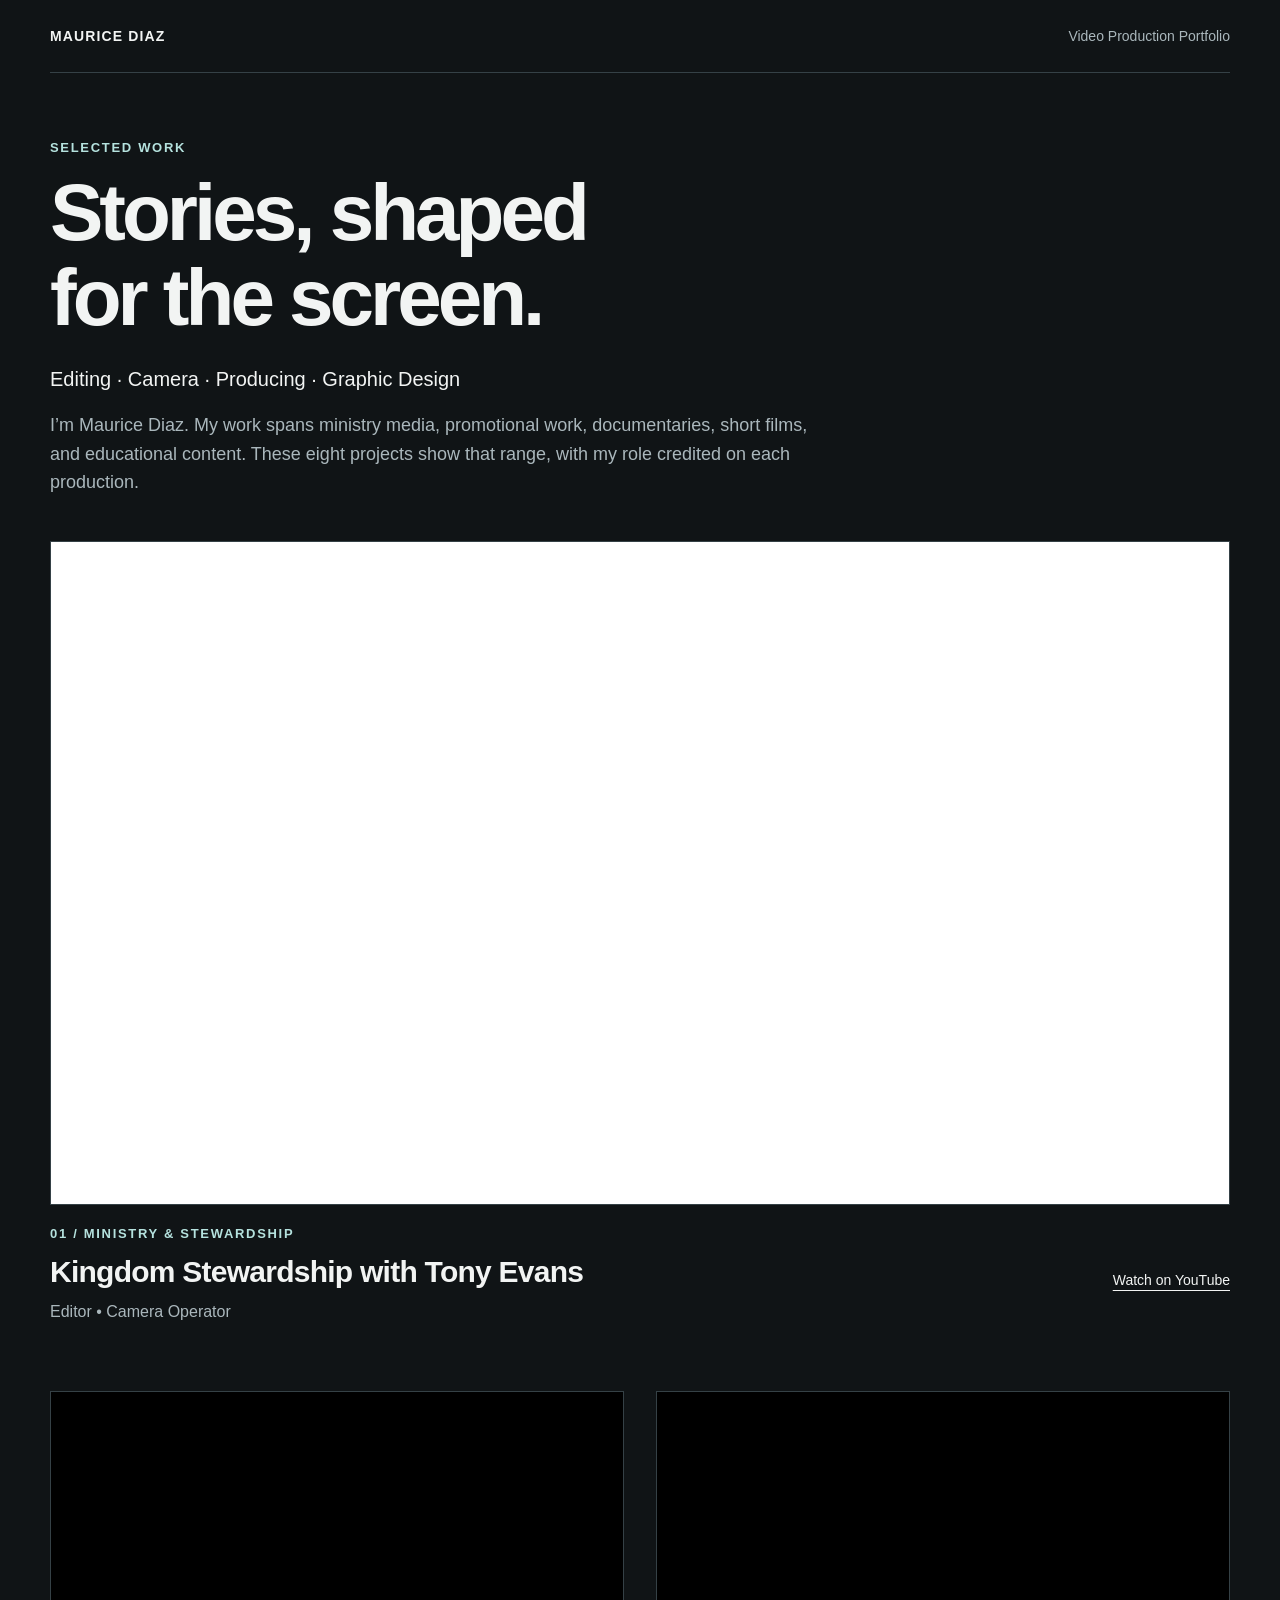
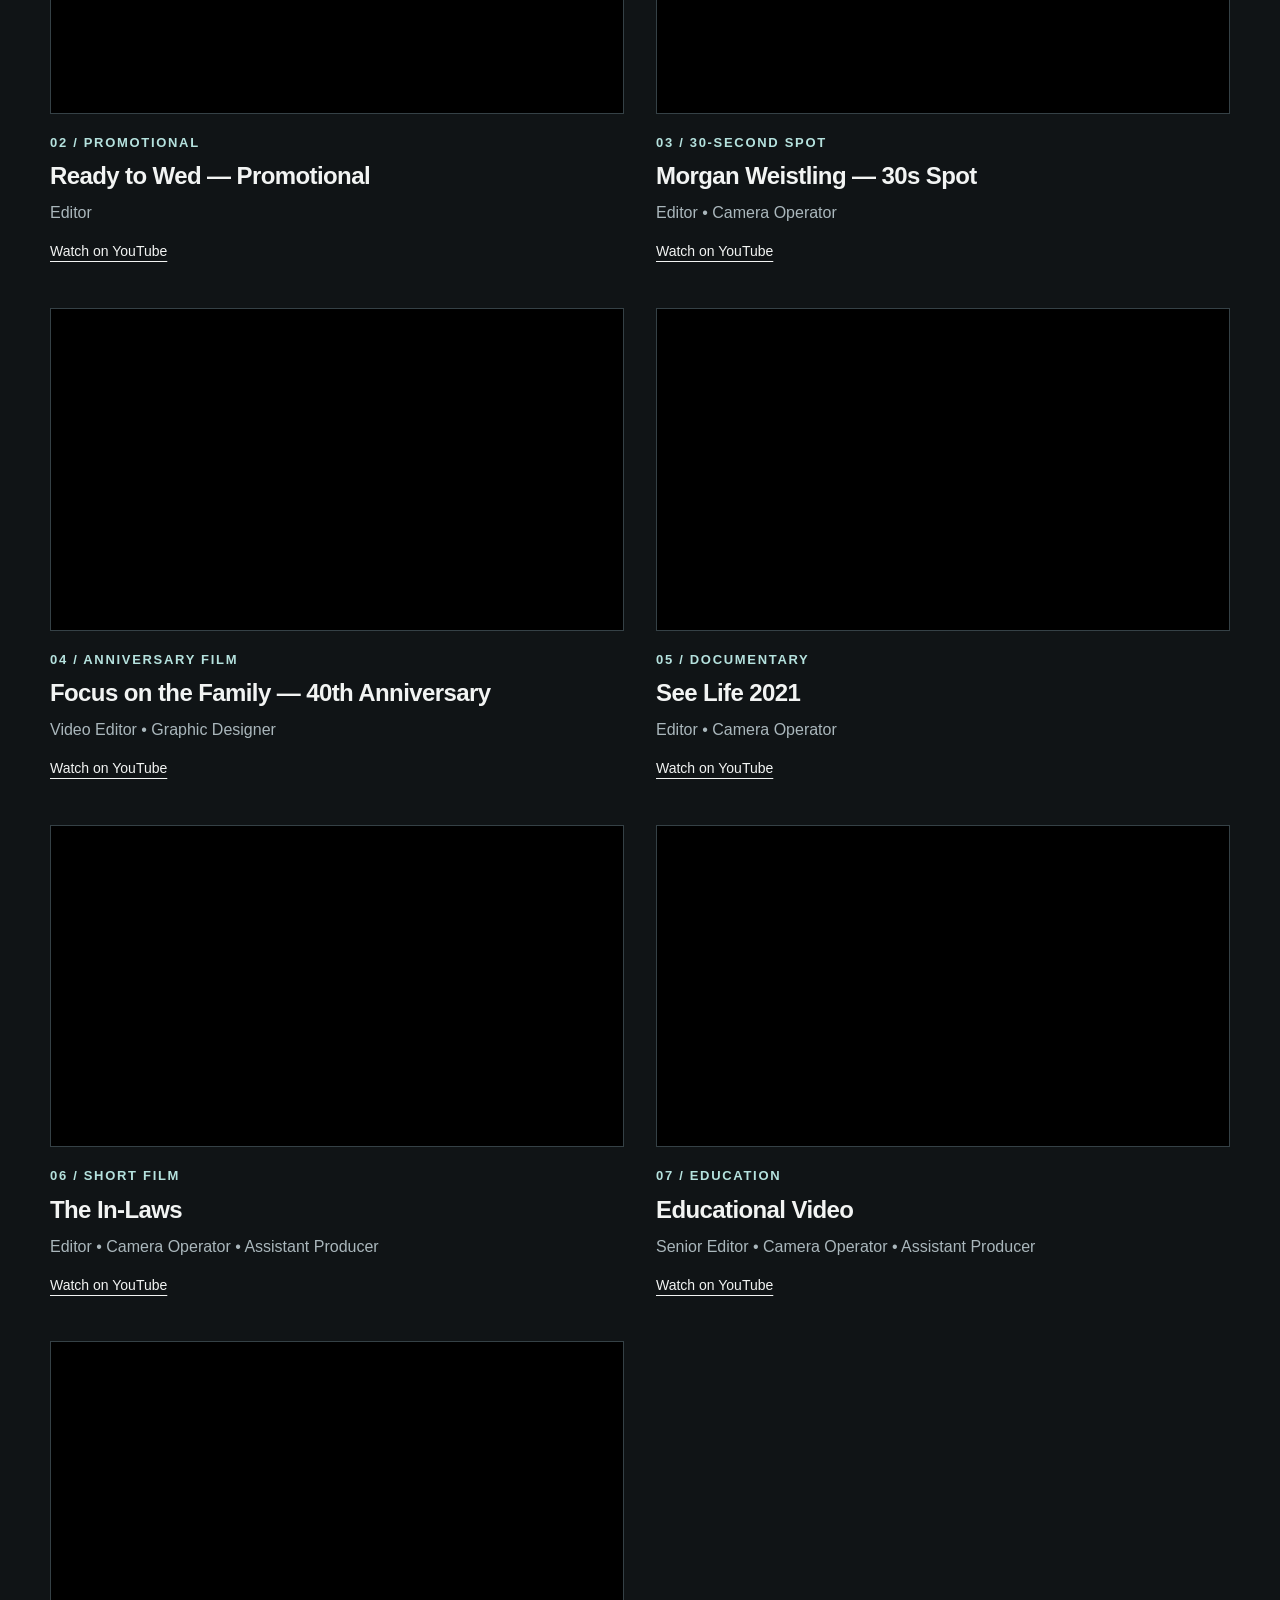
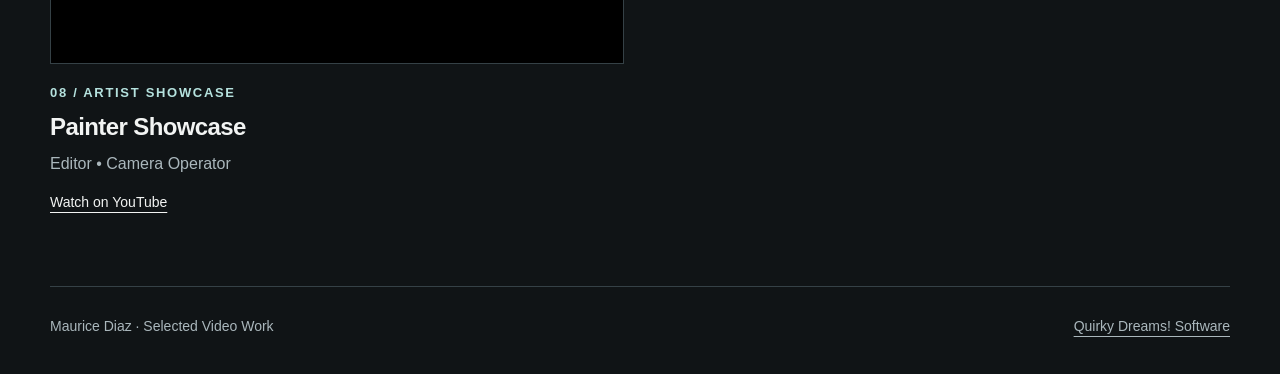
==== commit df851419: "Fix duplicate ministry media text" ====
--- a/maurice/index.html
+++ b/maurice/index.html
@@ -1,7 +1,7 @@
 <!doctype html>
 <html lang="en"><head><meta charset="utf-8"><meta name="viewport" content="width=device-width,initial-scale=1"><title>Maurice Diaz | Video Production Portfolio</title><meta name="description" content="Selected video work by Maurice Diaz across documentary, narrative, education, music, and ministry media. Credits in editing, camera operation, producing, and graphic design."><meta name="robots" content="noindex"><link rel="canonical" href="https://quirkydreams.com/maurice/"><style>
 :root{color-scheme:dark;--bg:#101416;--text:#f2f4f3;--muted:#aab7bc;--line:#354146;--accent:#b5e2de}*{box-sizing:border-box}html{scroll-behavior:smooth}body{margin:0;background:var(--bg);color:var(--text);font-family:Arial,Helvetica,sans-serif;font-size:16px;line-height:1.6}a{color:inherit;text-underline-offset:5px}a:focus-visible{outline:3px solid var(--accent);outline-offset:6px}.skip{position:absolute;top:-80px;left:20px;background:var(--bg);padding:12px;z-index:2}.skip:focus{top:12px}.wrap{width:min(1180px,calc(100% - 80px));margin:auto}header{display:flex;justify-content:space-between;gap:24px;align-items:center;border-bottom:1px solid var(--line);padding:25px 0}.identity{text-decoration:none;font-weight:700;letter-spacing:.08em;font-size:14px}header span{color:var(--muted);font-size:14px}.intro{padding:65px 0 44px;max-width:880px}.eyebrow,.kind{text-transform:uppercase;font-size:13px;letter-spacing:.13em;font-weight:700;color:var(--accent);margin:0 0 12px}h1{font-size:clamp(44px,7vw,80px);line-height:1.06;letter-spacing:-.05em;margin:0 0 22px;font-weight:600}.intro .roles{font-size:20px;color:var(--text);margin:0 0 16px}.intro .summary{font-size:18px;max-width:760px;color:var(--muted);margin:0}.grid{display:grid;grid-template-columns:repeat(2,minmax(0,1fr));gap:44px 32px}.featured{grid-column:1/-1;margin-bottom:10px}.player{aspect-ratio:16/9;background:#000;border:1px solid var(--line);overflow:hidden}iframe{width:100%;height:100%;border:0;display:block}.project-info{padding:19px 0 0}.featured .project-info{display:flex;justify-content:space-between;gap:24px;align-items:center}h2,h3{line-height:1.25;letter-spacing:-.025em;margin:0 0 9px;font-size:24px}h2{font-size:30px}.kind{margin-bottom:8px}.credits{color:var(--muted);font-size:16px;margin:0 0 12px}.watch{font-size:14px;white-space:nowrap}.section-label{margin:52px 0 24px;font-size:16px;text-transform:uppercase;letter-spacing:.12em;font-weight:600}footer{margin-top:72px;padding:28px 0 36px;border-top:1px solid var(--line);display:flex;justify-content:space-between;gap:24px;color:var(--muted);font-size:14px}.sr-only{position:absolute;width:1px;height:1px;padding:0;margin:-1px;overflow:hidden;clip:rect(0,0,0,0);white-space:nowrap;border:0}@media(max-width:700px){.wrap{width:calc(100% - 36px)}header{padding:20px 0}header span{font-size:12px}.intro{padding:42px 0 32px}.intro .roles{font-size:18px}.intro .summary{font-size:16px}.grid{grid-template-columns:1fr;gap:32px}.featured .project-info{display:block}h2{font-size:25px}h3{font-size:22px}.featured{margin-bottom:0}footer{margin-top:48px;flex-direction:column;gap:8px}.section-label{margin-top:36px}}@media(prefers-reduced-motion:reduce){html{scroll-behavior:auto}}
-</style></head><body><a class="skip" href="#work">Skip to selected work</a><div class="wrap"><header><a class="identity" href="#top">MAURICE DIAZ</a><span>Video Production Portfolio</span></header><main id="top"><section class="intro" aria-labelledby="title"><p class="eyebrow">Selected work</p><h1 id="title">Stories, shaped<br>for the screen.</h1><p class="roles">Editing · Camera · Producing · Graphic Design</p><p class="summary">I’m Maurice Diaz. My work spans ministry media, ministry media, promotional work, documentaries, short films, and educational content. These eight projects show that range, with my role credited on each production.</p></section><section id="work" aria-label="Selected video projects"><div class="grid"><article class="project featured" aria-labelledby="project-0"><div class="player"><iframe src="https://www.youtube-nocookie.com/embed/YbBVpdBLDfM" title="Kingdom Stewardship with Tony Evans — video player" allow="accelerometer; autoplay; clipboard-write; encrypted-media; gyroscope; picture-in-picture; web-share" referrerpolicy="strict-origin-when-cross-origin" allowfullscreen></iframe></div><div class="project-info"><div><p class="kind">01 / Ministry & stewardship</p><h2 id="project-0">Kingdom Stewardship with Tony Evans</h2><p class="credits">Editor • Camera Operator</p></div><a class="watch" href="https://youtu.be/YbBVpdBLDfM" target="_blank" rel="noopener noreferrer">Watch on YouTube<span class="sr-only">: Kingdom Stewardship with Tony Evans (opens a new tab)</span></a></div></article>
+</style></head><body><a class="skip" href="#work">Skip to selected work</a><div class="wrap"><header><a class="identity" href="#top">MAURICE DIAZ</a><span>Video Production Portfolio</span></header><main id="top"><section class="intro" aria-labelledby="title"><p class="eyebrow">Selected work</p><h1 id="title">Stories, shaped<br>for the screen.</h1><p class="roles">Editing · Camera · Producing · Graphic Design</p><p class="summary">I’m Maurice Diaz. My work spans ministry media, promotional work, documentaries, short films, and educational content. These eight projects show that range, with my role credited on each production.</p></section><section id="work" aria-label="Selected video projects"><div class="grid"><article class="project featured" aria-labelledby="project-0"><div class="player"><iframe src="https://www.youtube-nocookie.com/embed/YbBVpdBLDfM" title="Kingdom Stewardship with Tony Evans — video player" allow="accelerometer; autoplay; clipboard-write; encrypted-media; gyroscope; picture-in-picture; web-share" referrerpolicy="strict-origin-when-cross-origin" allowfullscreen></iframe></div><div class="project-info"><div><p class="kind">01 / Ministry & stewardship</p><h2 id="project-0">Kingdom Stewardship with Tony Evans</h2><p class="credits">Editor • Camera Operator</p></div><a class="watch" href="https://youtu.be/YbBVpdBLDfM" target="_blank" rel="noopener noreferrer">Watch on YouTube<span class="sr-only">: Kingdom Stewardship with Tony Evans (opens a new tab)</span></a></div></article>
 <article class="project" aria-labelledby="project-1"><div class="player"><iframe src="https://www.youtube-nocookie.com/embed/guGtmELmELI" title="Ready to Wed — Promotional — video player" loading="lazy" allow="accelerometer; autoplay; clipboard-write; encrypted-media; gyroscope; picture-in-picture; web-share" referrerpolicy="strict-origin-when-cross-origin" allowfullscreen></iframe></div><div class="project-info"><div><p class="kind">02 / Promotional</p><h3 id="project-1">Ready to Wed — Promotional</h3><p class="credits">Editor</p></div><a class="watch" href="https://youtu.be/guGtmELmELI" target="_blank" rel="noopener noreferrer">Watch on YouTube<span class="sr-only">: Ready to Wed — Promotional (opens a new tab)</span></a></div></article>
 <article class="project" aria-labelledby="project-2"><div class="player"><iframe src="https://www.youtube-nocookie.com/embed/tGGGO9D1hhE" title="Morgan Weistling — 30s Spot — video player" loading="lazy" allow="accelerometer; autoplay; clipboard-write; encrypted-media; gyroscope; picture-in-picture; web-share" referrerpolicy="strict-origin-when-cross-origin" allowfullscreen></iframe></div><div class="project-info"><div><p class="kind">03 / 30-second spot</p><h3 id="project-2">Morgan Weistling — 30s Spot</h3><p class="credits">Editor • Camera Operator</p></div><a class="watch" href="https://youtu.be/tGGGO9D1hhE" target="_blank" rel="noopener noreferrer">Watch on YouTube<span class="sr-only">: Morgan Weistling — 30s Spot (opens a new tab)</span></a></div></article>
 <article class="project" aria-labelledby="project-3"><div class="player"><iframe src="https://www.youtube-nocookie.com/embed/fJYHikKVNyk" title="Focus on the Family — 40th Anniversary — video player" loading="lazy" allow="accelerometer; autoplay; clipboard-write; encrypted-media; gyroscope; picture-in-picture; web-share" referrerpolicy="strict-origin-when-cross-origin" allowfullscreen></iframe></div><div class="project-info"><div><p class="kind">04 / Anniversary film</p><h3 id="project-3">Focus on the Family — 40th Anniversary</h3><p class="credits">Video Editor • Graphic Designer</p></div><a class="watch" href="https://youtu.be/fJYHikKVNyk" target="_blank" rel="noopener noreferrer">Watch on YouTube<span class="sr-only">: Focus on the Family — 40th Anniversary (opens a new tab)</span></a></div></article>
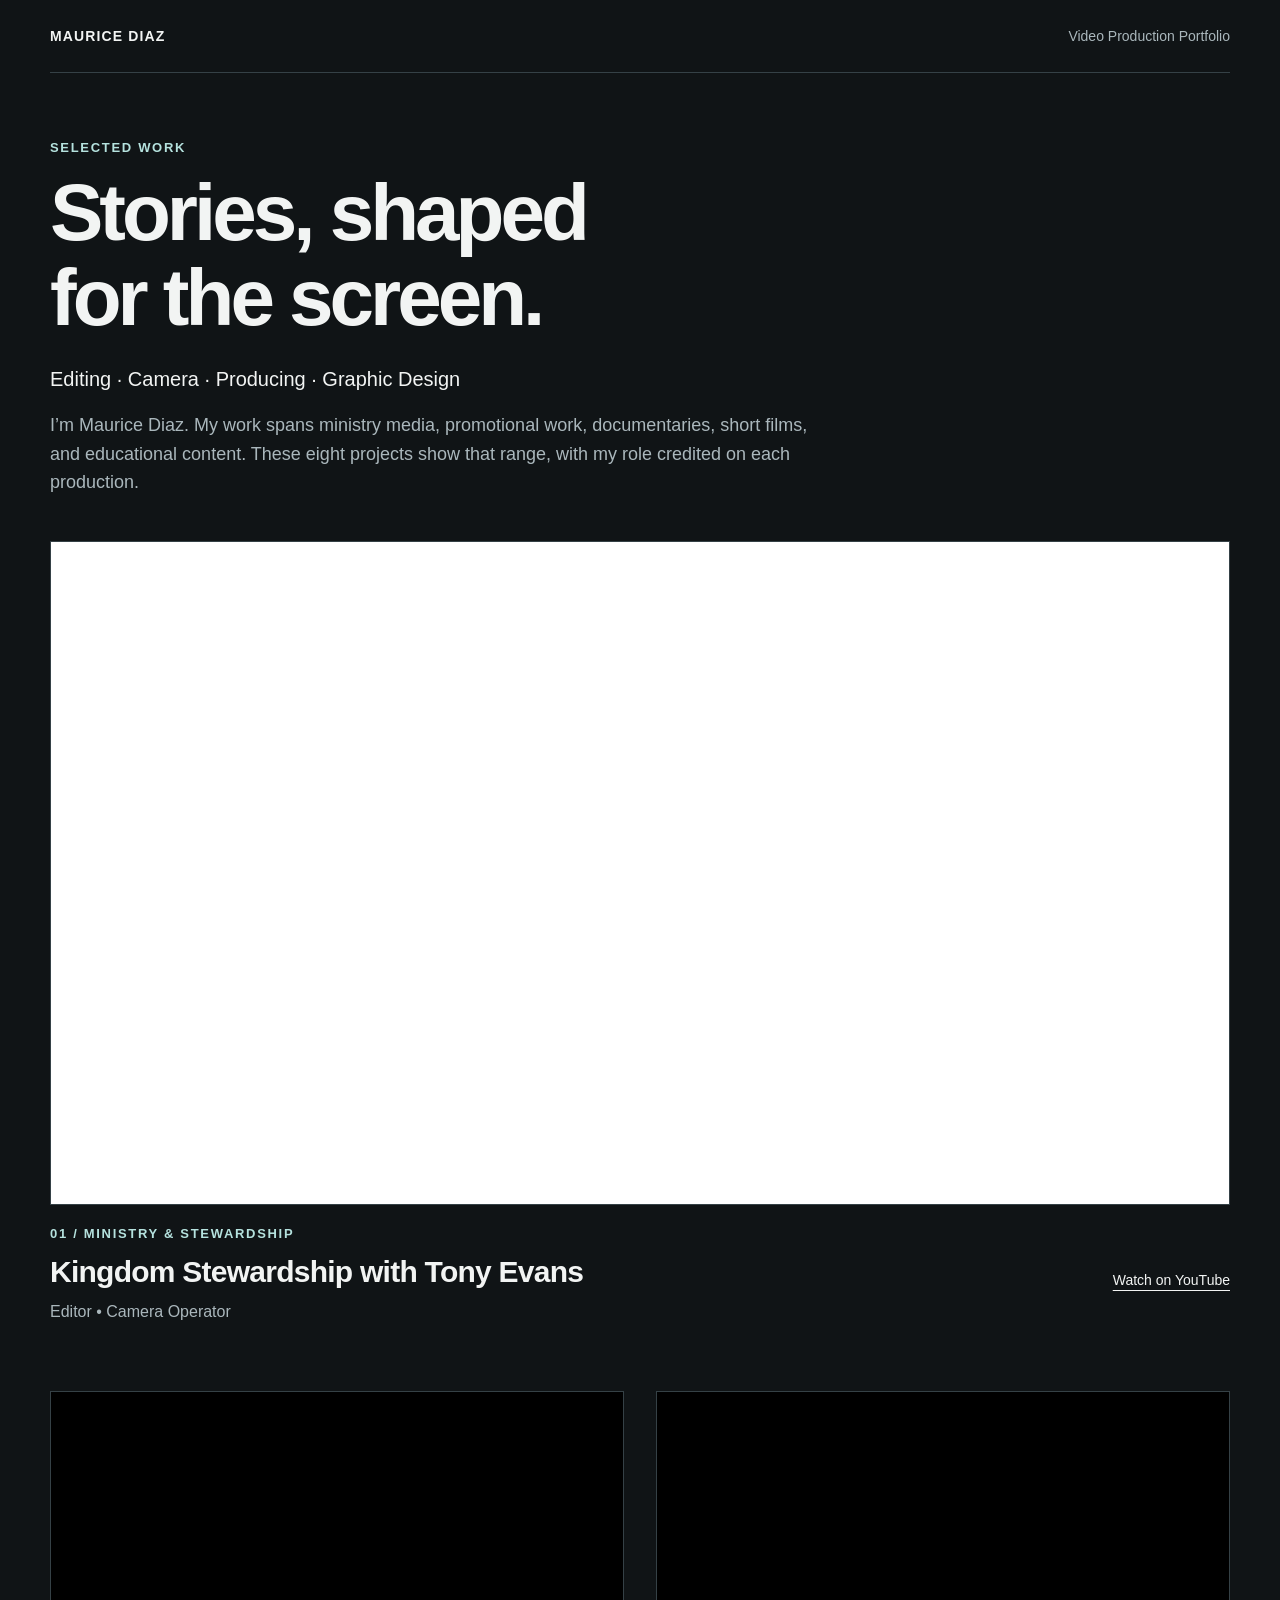
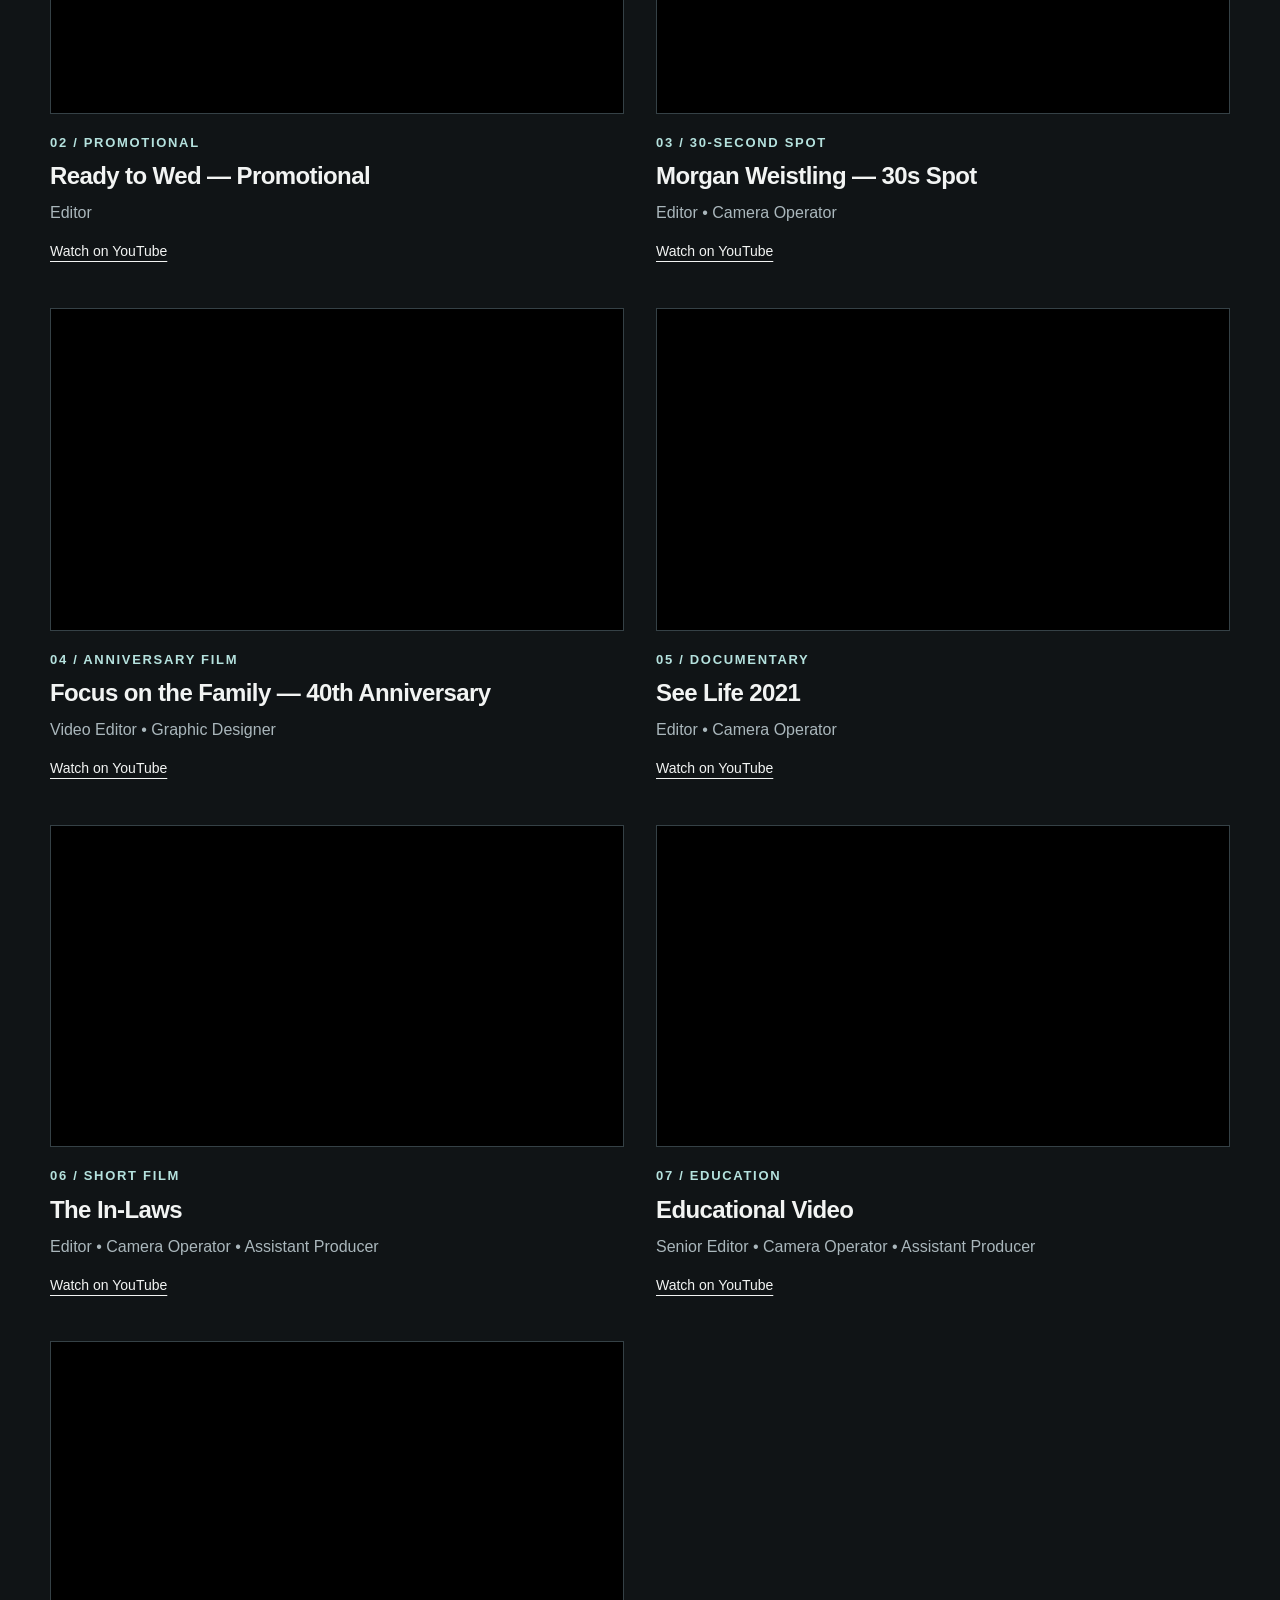
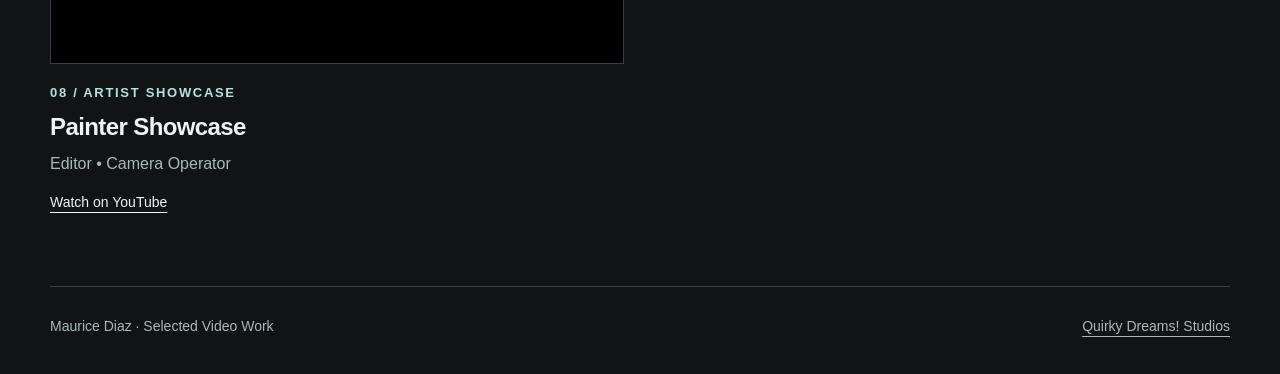
==== commit 5eda565e: "Rebrand website and logo assets as Quirky Dreams! Studios" ====
--- a/maurice/index.html
+++ b/maurice/index.html
@@ -8,4 +8,4 @@
 <article class="project" aria-labelledby="project-4"><div class="player"><iframe src="https://www.youtube-nocookie.com/embed/GdqYRomI2O8" title="See Life 2021 — video player" loading="lazy" allow="accelerometer; autoplay; clipboard-write; encrypted-media; gyroscope; picture-in-picture; web-share" referrerpolicy="strict-origin-when-cross-origin" allowfullscreen></iframe></div><div class="project-info"><div><p class="kind">05 / Documentary</p><h3 id="project-4">See Life 2021</h3><p class="credits">Editor • Camera Operator</p></div><a class="watch" href="https://youtu.be/GdqYRomI2O8" target="_blank" rel="noopener noreferrer">Watch on YouTube<span class="sr-only">: See Life 2021 (opens a new tab)</span></a></div></article>
 <article class="project" aria-labelledby="project-5"><div class="player"><iframe src="https://www.youtube-nocookie.com/embed/uFVOfbte-1o" title="The In-Laws — video player" loading="lazy" allow="accelerometer; autoplay; clipboard-write; encrypted-media; gyroscope; picture-in-picture; web-share" referrerpolicy="strict-origin-when-cross-origin" allowfullscreen></iframe></div><div class="project-info"><div><p class="kind">06 / Short film</p><h3 id="project-5">The In-Laws</h3><p class="credits">Editor • Camera Operator • Assistant Producer</p></div><a class="watch" href="https://youtu.be/uFVOfbte-1o" target="_blank" rel="noopener noreferrer">Watch on YouTube<span class="sr-only">: The In-Laws (opens a new tab)</span></a></div></article>
 <article class="project" aria-labelledby="project-6"><div class="player"><iframe src="https://www.youtube-nocookie.com/embed/ob6Zb8KPOkA" title="Educational Video — video player" loading="lazy" allow="accelerometer; autoplay; clipboard-write; encrypted-media; gyroscope; picture-in-picture; web-share" referrerpolicy="strict-origin-when-cross-origin" allowfullscreen></iframe></div><div class="project-info"><div><p class="kind">07 / Education</p><h3 id="project-6">Educational Video</h3><p class="credits">Senior Editor • Camera Operator • Assistant Producer</p></div><a class="watch" href="https://youtu.be/ob6Zb8KPOkA" target="_blank" rel="noopener noreferrer">Watch on YouTube<span class="sr-only">: Educational Video (opens a new tab)</span></a></div></article>
-<article class="project" aria-labelledby="project-7"><div class="player"><iframe src="https://www.youtube-nocookie.com/embed/q0dr5ksqAcM" title="Painter Showcase — video player" loading="lazy" allow="accelerometer; autoplay; clipboard-write; encrypted-media; gyroscope; picture-in-picture; web-share" referrerpolicy="strict-origin-when-cross-origin" allowfullscreen></iframe></div><div class="project-info"><div><p class="kind">08 / Artist showcase</p><h3 id="project-7">Painter Showcase</h3><p class="credits">Editor • Camera Operator</p></div><a class="watch" href="https://youtu.be/q0dr5ksqAcM" target="_blank" rel="noopener noreferrer">Watch on YouTube<span class="sr-only">: Painter Showcase (opens a new tab)</span></a></div></article></div></section></section></main><footer><span>Maurice Diaz · Selected Video Work</span><a href="https://quirkydreams.com/">Quirky Dreams! Software</a></footer></div></body></html>+<article class="project" aria-labelledby="project-7"><div class="player"><iframe src="https://www.youtube-nocookie.com/embed/q0dr5ksqAcM" title="Painter Showcase — video player" loading="lazy" allow="accelerometer; autoplay; clipboard-write; encrypted-media; gyroscope; picture-in-picture; web-share" referrerpolicy="strict-origin-when-cross-origin" allowfullscreen></iframe></div><div class="project-info"><div><p class="kind">08 / Artist showcase</p><h3 id="project-7">Painter Showcase</h3><p class="credits">Editor • Camera Operator</p></div><a class="watch" href="https://youtu.be/q0dr5ksqAcM" target="_blank" rel="noopener noreferrer">Watch on YouTube<span class="sr-only">: Painter Showcase (opens a new tab)</span></a></div></article></div></section></section></main><footer><span>Maurice Diaz · Selected Video Work</span><a href="https://quirkydreams.com/">Quirky Dreams! Studios</a></footer></div></body></html>
